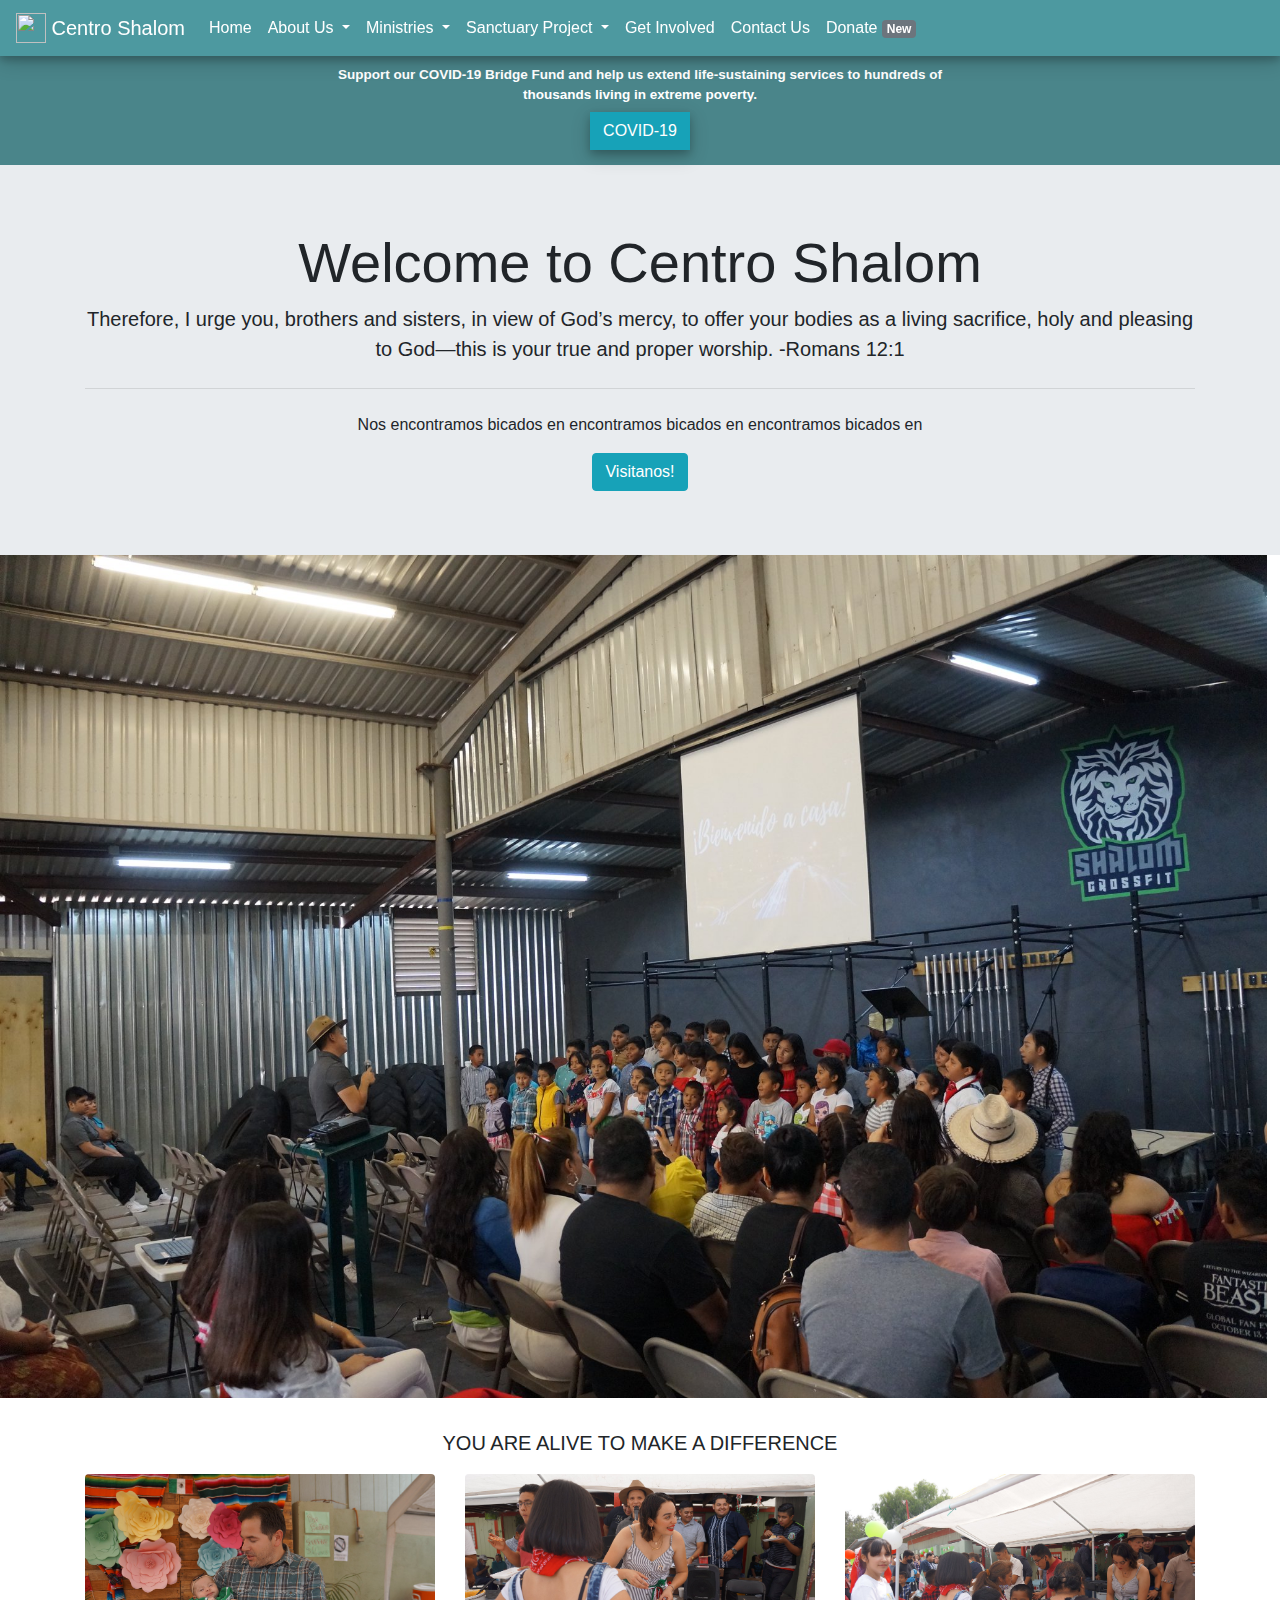
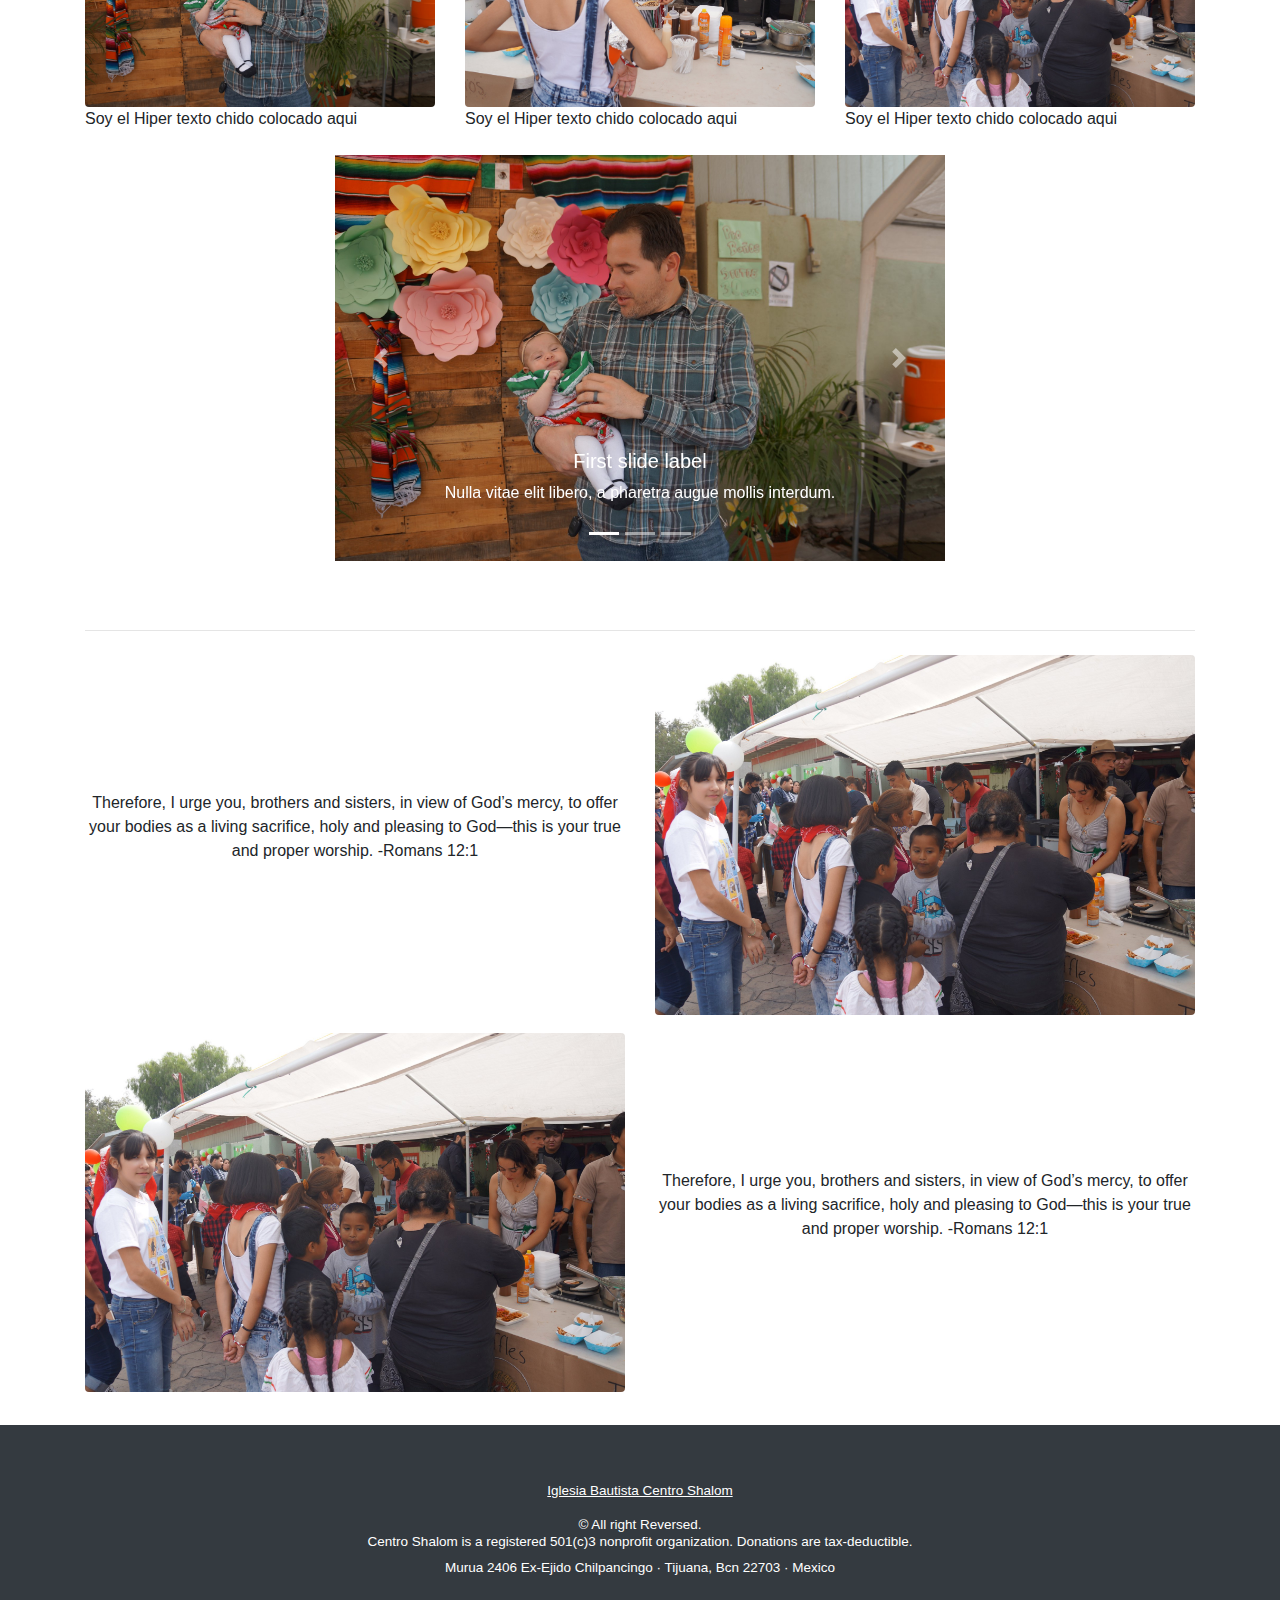
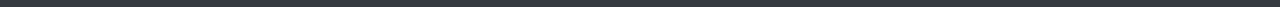
==== public/index.html @ cc8c8df1 "brrr" ====
<html>

<head>
  <title> Shalom </title>
  <link rel="stylesheet" href="../boostrap/css/bootstrap.css">
  <link rel="stylesheet" href="../boostrap/css/bootstrap.min.css">
  <link rel="stylesheet" href="../boostrap/css/index.css">
  <script src="../boostrap/js/jquery-3.3.1.slim.min.js"></script>
  <script src="../boostrap/js/popper.min.js"></script>
  <script src="../boostrap/js/bootstrap.min.js"></script>
  <script src="../boostrap/js/kiticons.js"></script>

  <meta name="viewport" content="initial-scale=1">

</head>

<body>
  <nav class="navbar sticky-top navbar-expand-lg navbar-dark"
    style="background-color:#4D99A0; box-shadow: 0 4px 8px 0 rgba(0, 0, 0, 0.2), 0 6px 20px 0 rgba(0, 0, 0, 0.19);">

    <a class="navbar-brand" href="#" style="color: #FFFFFF">
      <img src="../src/images/logoshalom.png" width="30" height="30" class="d-inline-block align-top" alt=""
        loading="lazy" />
      Centro Shalom
    </a>
    <button class="navbar-toggler" type="button" data-toggle="collapse" data-target="#navbarSupportedContent"
      aria-controls="navbarSupportedContent" aria-expanded="false" aria-label="Toggle navigation">
      <span class="navbar-toggler-icon"></span>
    </button>

    <div class="collapse navbar-collapse" id="navbarSupportedContent">
      <ul class="navbar-nav mr-auto">
        <li class="nav-item active">
          <a class="nav-link" href="#" style="color: #FFFFFF">Home <span class="sr-only">(current)</span></a>
        </li>

        <li class="nav-item dropdown">
          <a class="nav-link dropdown-toggle" href="#" style="color: #FFFFFF" id="navbarDropdown" role="button"
            data-toggle="dropdown" aria-haspopup="true" aria-expanded="false">
            About Us
          </a>
          <div class="dropdown-menu" aria-labelledby="navbarDropdown">
            <a class="dropdown-item" href="#">Who we are</a>
            <a class="dropdown-item" href="#">Where we are</a>
            <a class="dropdown-item" href="#">Our History</a>
            <a class="dropdown-item" href="#">Staff</a>
            <a class="dropdown-item" href="#">How we are funded</a>
            <a class="dropdown-item" href="#">Board of Directors</a>
        </li>


        <li class="nav-item dropdown">
          <a class="nav-link dropdown-toggle" href="#" style="color: #FFFFFF" id="navbarDropdown" role="button"
            data-toggle="dropdown" aria-haspopup="true" aria-expanded="false">
            Ministries
          </a>
          <div class="dropdown-menu" aria-labelledby="navbarDropdown">
            <a class="dropdown-item" href="#">Shalom Crossfit</a>
            <a class="dropdown-item" href="#">Ministry of Manna</a>
            <a class="dropdown-item" href="#">Sponsor a child</a>
            <a class="dropdown-item" href="#">Ministry of vines</a>
            <a class="dropdown-item" href="#">Church in the neighborhood</a>
            <a class="dropdown-item" href="#">Community outreach</a>
        </li>


        <li class="nav-item dropdown">
          <a class="nav-link dropdown-toggle" href="#" style="color: #FFFFFF" id="navbarDropdown" role="button"
            data-toggle="dropdown" aria-haspopup="true" aria-expanded="false">
            Sanctuary Project
          </a>
          <div class="dropdown-menu" aria-labelledby="navbarDropdown">
            <a class="dropdown-item" href="#">Project history and progress</a>
            <a class="dropdown-item" href="#">Funding status</a>
            <a class="dropdown-item" href="#">Contribute to the project</a>
        </li>


        <li class="nav-item">
          <a class="nav-link" href="#" style="color: #FFFFFF">
            Get Involved
          </a>
        </li>

        <li class="nav-item">
          <a class="nav-link" href="#" style="color: #FFFFFF">
            Contact Us
          </a>
        </li>

        <li class="nav-item">
          <a class="nav-link" href="#" style="color: #FFFFFF">
            Donate <span class="badge badge-secondary">New</span>
          </a>
        </li>


      </ul>
    </div>
  </nav>

  <div class="container-fluid" style="background: #4A858A; padding-top: 1vh; padding-bottom: 1vh;">
    <div class="row justify-content-center align-items-center">
      <div class="col-1">
        <i class="fas fa-hand-holding-heart" style="font-size: 5vmin;"></i>
      </div>
      <div class="col-6 d-flex justify-content-center text-center" style="color: #FFFFFF; font-size: 1.5vh";>
        <text><b>Support our COVID-19 Bridge Fund and help us extend life-sustaining
            services to hundreds of thousands living in extreme poverty.</b> <br>
          <a href="#" class="btn btn-info"
            style="border-radius: 0%; box-shadow: 0 4px 8px 0 rgba(0, 0, 0, 0.2), 0 6px 20px 0 rgba(0, 0, 0, 0.19); margin: 1%;">COVID-19</a>
        </text>
      </div>
      <div class="col-1">
        <i class="fas fa-hand-holding-heart" style="font-size: 5vmin;"></i>
      </div>
    </div>
  </div>

  <div class="jumbotron jumbotron-fluid" style="text-align: center; margin-bottom: 0%;">
    <div class="container pb-0">
      <h1 class="display-4">Welcome to Centro Shalom</h1>
      <p class="lead">Therefore, I urge you, brothers and sisters, in view of God’s mercy, to offer your bodies as a
        living sacrifice,
        holy and pleasing to God—this is your true and proper worship. -Romans 12:1</p>
      <hr class="my-4">
      <p>Nos encontramos bicados en encontramos bicados en encontramos bicados en </p>
      <a href="#" class="btn btn-info">Visitanos!</a>
    </div>
  </div>

  <div class="container-fluid" style="padding-left: 0; padding-right: 1%;">
    <div class='row'>
      <div class='col-md-12'>
        <img src='../src/images/main/1.jpg' class='img-fluid w-100'>
        <div class="overlay">
          <div class="textaboveimg" style="color: white;">Un texto que va encima de una buena imagen</div>
        </div>
      </div>
    </div>
  </div>



  <blockquote class="blockquote text-center"><br>
    <p class="mb-0">YOU ARE ALIVE TO MAKE A DIFFERENCE</p>
  </blockquote>

  <div class="container">
    <div class="row">
      <div class="col-md">
        <div class='wrapcontainer'>
          <img src="../src/images/main/2.jpg" alt="..." class="rounded mx-auto d-block" width="100%">
          <div class="overlaymini">
            <div class="textmini"> Soy el Hiper texto chido colocado aqui</div>
          </div>
        </div>
      </div>
      <div class="col-md">
        <div class='wrapcontainer'>
          <img src="../src/images/main/3.jpg" alt="..." class="rounded mx-auto d-block" width="100%">
          <div class="overlaymini">
            <div class="textmini"> Soy el Hiper texto chido colocado aqui</div>
          </div>
        </div>
      </div>
      <div class="col-md">
        <div class='wrapcontainer'>
          <img src="../src/images/main/4.jpg" alt="..." class="rounded mx-auto d-block" width="100%">
          <div class="overlaymini">
            <div class="textmini"> Soy el Hiper texto chido colocado aqui</div>
          </div>
        </div>
      </div>
    </div>
  </div>

  <br>
  <div class="container-fluid">
    <div class="row">
      <div class="col">
      </div>
      <div class="col-md-6">
        <div id="carouselExampleCaptions" class="carousel slide" data-ride="carousel">
          <ol class="carousel-indicators">
            <li data-target="#carouselExampleCaptions" data-slide-to="0" class="active"></li>
            <li data-target="#carouselExampleCaptions" data-slide-to="1"></li>
            <li data-target="#carouselExampleCaptions" data-slide-to="2"></li>
          </ol>
          <div class="carousel-inner">
            <div class="carousel-item active">
              <img src="../src/images/main/2.jpg" class="d-block w-100" alt="...">
              <div class="carousel-caption d-none d-md-block">
                <h5>First slide label</h5>
                <p>Nulla vitae elit libero, a pharetra augue mollis interdum.</p>
              </div>
            </div>
            <div class="carousel-item">
              <img src="../src/images/main/3.jpg" class="d-block w-100" alt="...">
              <div class="carousel-caption d-none d-md-block">
                <h5>Second slide label</h5>
                <p>Lorem ipsum dolor sit amet, consectetur adipiscing elit.</p>
              </div>
            </div>
            <div class="carousel-item">
              <img src="../src/images/main/4.jpg" class="d-block w-100" alt="...">
              <div class="carousel-caption d-none d-md-block">
                <h5>Third slide label</h5>
                <p>Praesent commodo cursus magna, vel scelerisque nisl consectetur.</p>
              </div>
            </div>
          </div>
          <a class="carousel-control-prev" href="#carouselExampleCaptions" role="button" data-slide="prev">
            <span class="carousel-control-prev-icon" aria-hidden="true"></span>
            <span class="sr-only">Previous</span>
          </a>
          <a class="carousel-control-next" href="#carouselExampleCaptions" role="button" data-slide="next">
            <span class="carousel-control-next-icon" aria-hidden="true"></span>
            <span class="sr-only">Next</span>
          </a>
        </div>
      </div>
      <div class="col">
      </div>
    </div>
  </div>



  <div class="container" style="padding-top: 5vh; padding-bottom: 1vh; text-align: center">
    <hr class="my-4">
    <div class="row align-items-center">
      <div class="col-sm">
        <p>Therefore, I urge you, brothers and sisters, in view of God’s mercy, to offer your bodies as a living
          sacrifice, holy and pleasing to God—this is your true and proper worship. -Romans 12:1</p>
      </div>
      <div class="col-sm">
        <img src="../src/images/main/4.jpg" alt="..." class="rounded mx-auto d-block" width="100%">
      </div>
    </div>
  </div>

  <div class="container" style="padding-top: 1vh; padding-bottom: 1vh; text-align: center">
    <div class="row align-items-center">

      <div class="col-sm-6">
        <img src="../src/images/main/4.jpg" alt="..." class="rounded mx-auto d-block" width="100%">
      </div>
      <div class="col-sm-6">
        <p>Therefore, I urge you, brothers and sisters, in view of God’s mercy, to offer your bodies as a living
          sacrifice, holy and pleasing to God—this is your true and proper worship. -Romans 12:1</p>
      </div>
    </div>
  </div>

  <br>

  <section id="footer" style="padding-top: 0; padding-bottom: 1%;">
    <div class="container">
      <div class="row">
        <div class="col-xs-12 col-sm-12 col-md-12">
          <ul class="list-unstyled list-inline social text-center">
            <li class="list-inline-item"><a href="https://www.facebook.com/IglesiaCentroShalom/"><i
                  class="fa fa-facebook"  style="font-size: 2.5vh"></i></a></li>
            <li class="list-inline-item"><a href="https://instagram.com/centroshalomchurch?igshid=1qlilyjkyxwtf"><i
                  class="fa fa-instagram" style="font-size: 2.5vh"></i></a></li>
            <li class="list-inline-item"><a href="https://www.youtube.com/channel/UClJGOsuT_AHO2xRtcffIMBg"><i
                  class="fab fa-youtube" style="font-size: 2.5vh"></i></a></li>
            <li class="list-inline-item"><a href="https://www.fiverr.com/share/qb8D02" target="_blank"><i
                  class="fa fa-envelope" style="font-size: 2.5vh"></i></a></li>
          </ul>
        </div>
      </div>
      <div class="row">
        <div class="col-xs-12 col-sm-12 col-md-12  text-center text-white" >
          <p style="font-size: 1.5vh;"><u><a href="https://www.nationaltransaction.com/">Iglesia Bautista Centro Shalom</a></u></p>
          <p class="h6" style="font-size: 1.5vh;">© All right Reversed. <br>
            Centro Shalom is a registered 501(c)3 nonprofit organization. Donations are tax-deductible.
          </p>
          <p style="font-size: 1.5vh;">Murua 2406 Ex-Ejido Chilpancingo · Tijuana, Bcn 22703 · Mexico</p>
        </div>
      </div>
    </div>
  </section>




</body>

</html>
---- boostrap/css/index.css ----
/* Footer */
@import url('./font-awesome.min.css');
section {
    padding: 60px 0;
}

section .section-title {
    text-align: center;
    color: #343a40;
    margin-bottom: 50px;
    text-transform: uppercase;
}
#footer {
    background: #343a40 !important;
}
#footer h5{
	padding-left: 10px;
    border-left: 3px solid #eeeeee;
    padding-bottom: 6px;
    margin-bottom: 20px;
    color:#ffffff;
}
#footer a {
    color: #ffffff;
    text-decoration: none !important;
    background-color: transparent;
    -webkit-text-decoration-skip: objects;
}
#footer ul.social li{
	padding: 3px 0;
}
#footer ul.social li a i {
    margin-right: 5px;
	font-size:25px;
	-webkit-transition: .5s all ease;
	-moz-transition: .5s all ease;
	transition: .5s all ease;
}
#footer ul.social li:hover a i {
	font-size:30px;
	margin-top:-10px;
}
#footer ul.social li a,
#footer ul.quick-links li a{
	color:#ffffff;
}
#footer ul.social li a:hover{
	color:#eeeeee;
}
#footer ul.quick-links li{
	padding: 3px 0;
	-webkit-transition: .5s all ease;
	-moz-transition: .5s all ease;
	transition: .5s all ease;
}
#footer ul.quick-links li:hover{
	padding: 3px 0;
	margin-left:5px;
	font-weight:700;
}
#footer ul.quick-links li a i{
	margin-right: 5px;
}
#footer ul.quick-links li:hover a i {
    font-weight: 700;
}

@media (max-width:767px){
	#footer h5 {
    padding-left: 0;
    border-left: transparent;
    padding-bottom: 0px;
    margin-bottom: 10px;
}
}

.overlay {
    position: absolute;
    top: 0;
    bottom: 0;
    left: 0;
    right: 0;
    height: 100%;
    width: 100%;
    opacity: 0;
    transition: 1s ease;
}

.container-fluid:hover .overlay {
    opacity: 1;
}

.textaboveimg {
    color: black;
    font-size: 50px;
    position: absolute;
    top: 80%;
    left: 70%;
    -webkit-transform: translate(-50%, -50%);
    -ms-transform: translate(-50%, -50%);
    transform: translate(-50%, -50%);
    text-align: center;
}

.img__description {
    position: absolute;
    top: 0;
    bottom: 0;
    left: 0;
    right: 0;
    background: rgba(29, 106, 154, 0.72);
    color: #fff;
    visibility: hidden;
    opacity: 0;
  
    /* transition effect. not necessary */
    transition: opacity .2s, visibility .2s;
  }

  #prueba2:hover .img__description {
    visibility: visible;
    opacity: 1;
  }
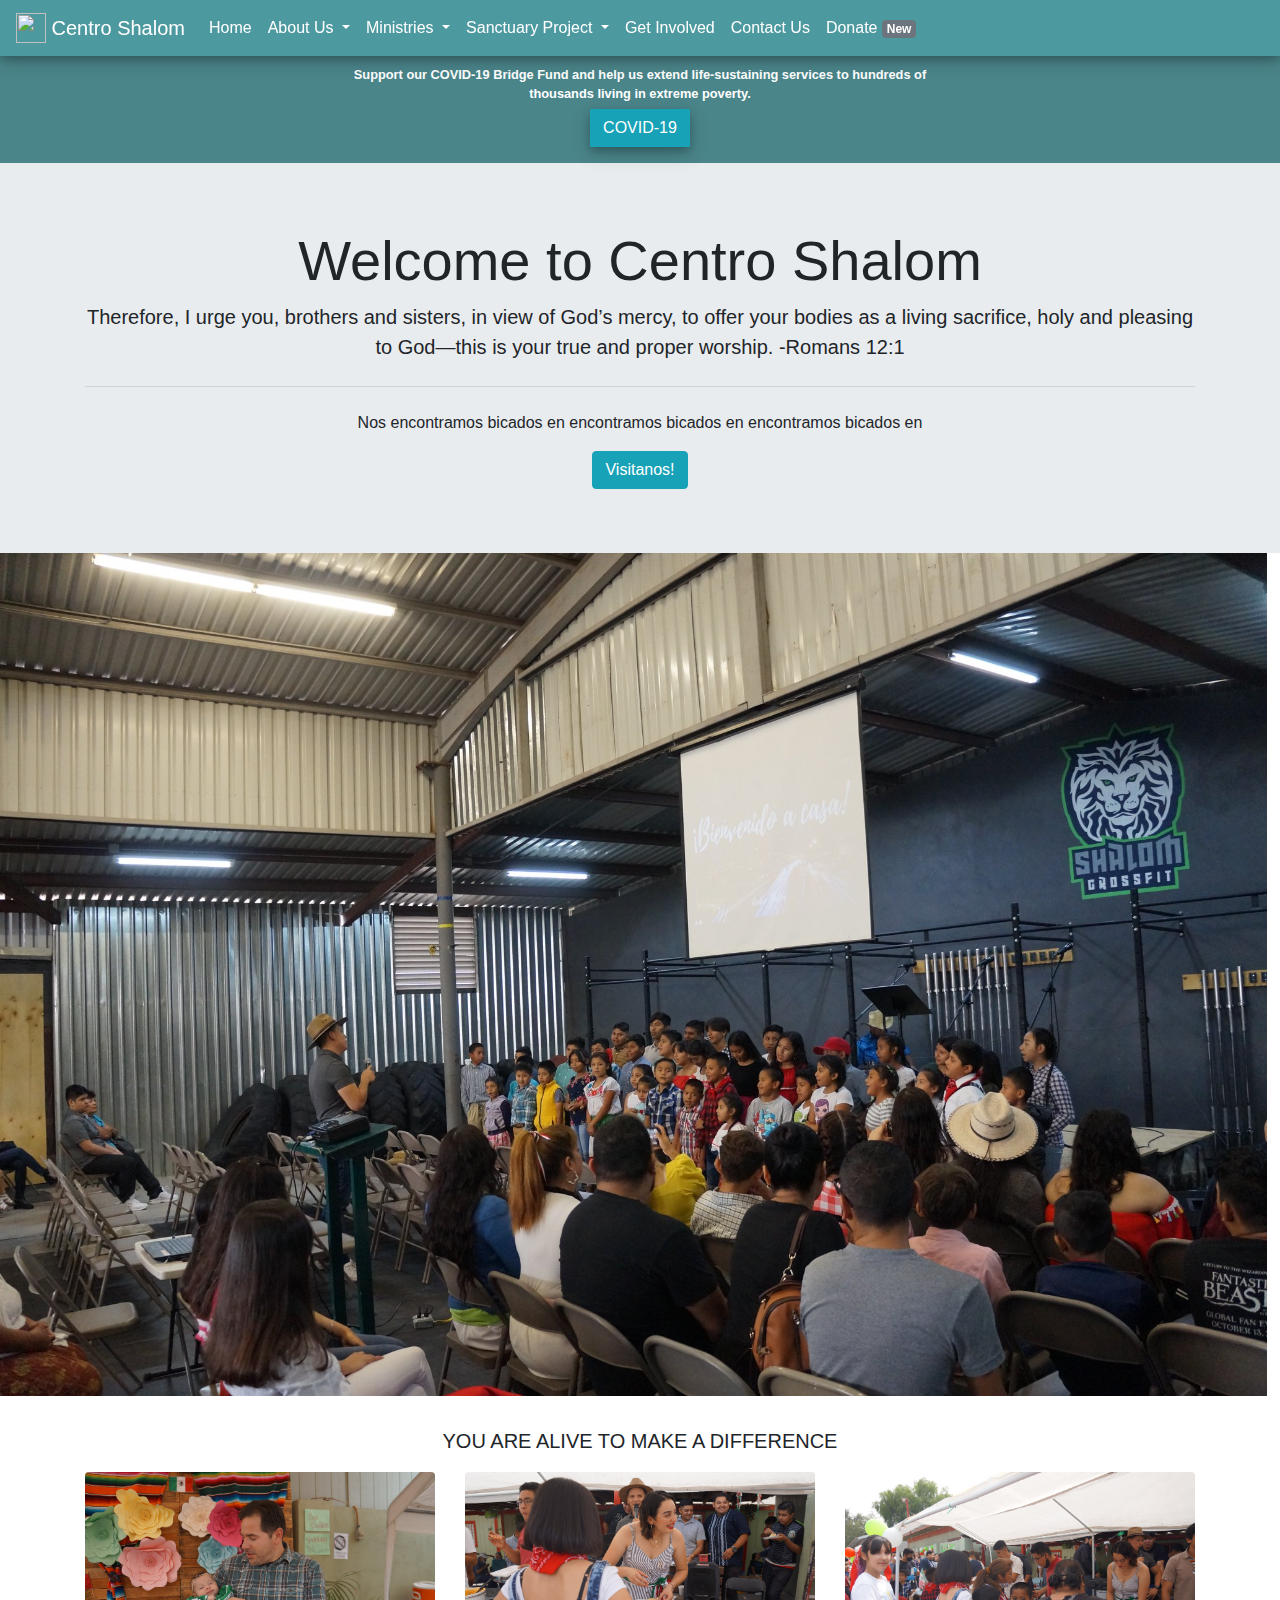
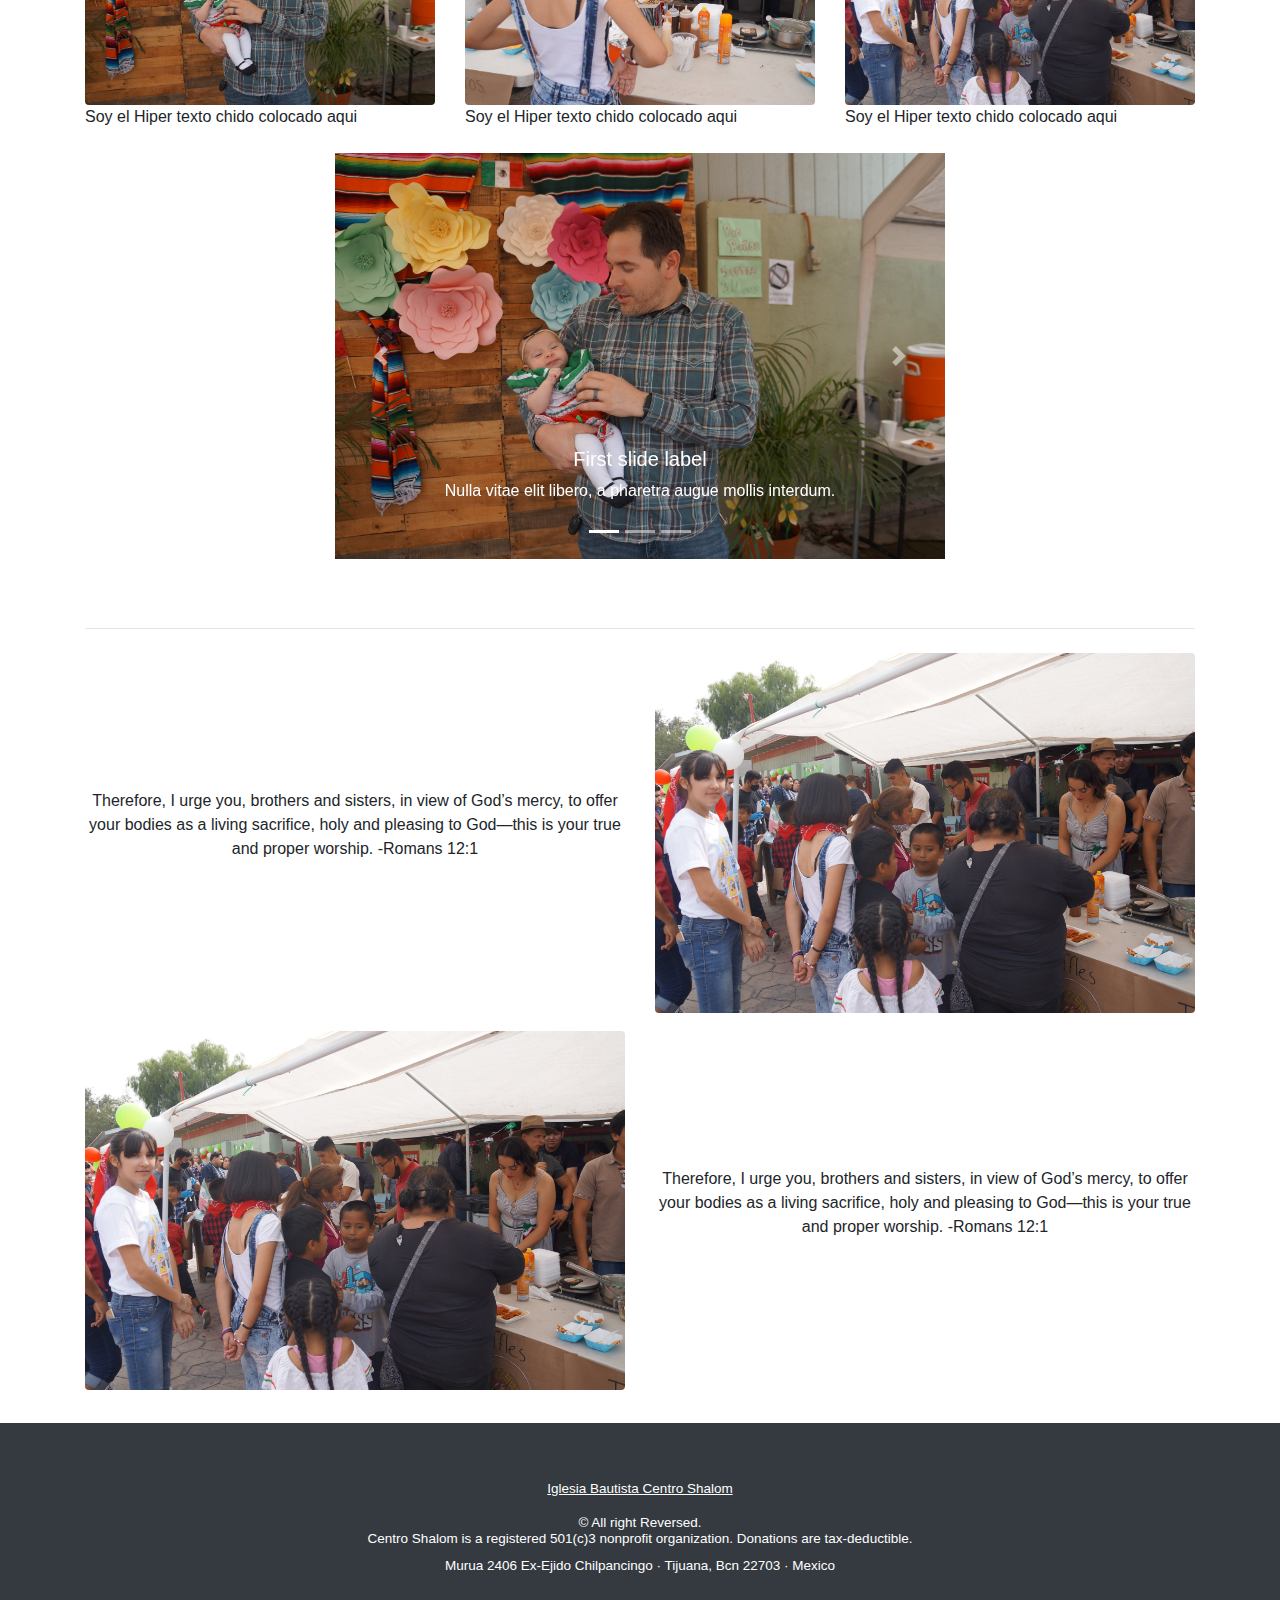
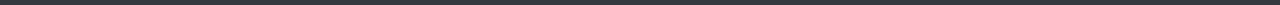
==== commit 8a114725: "Update index.html" ====
--- a/public/index.html
+++ b/public/index.html
@@ -104,7 +104,7 @@
       <div class="col-1">
         <i class="fas fa-hand-holding-heart" style="font-size: 5vmin;"></i>
       </div>
-      <div class="col-6 d-flex justify-content-center text-center" style="color: #FFFFFF; font-size: 1.5vh";>
+      <div class="col-6 d-flex justify-content-center text-center" style="color: #FFFFFF; font-size: 1vmax";>
         <text><b>Support our COVID-19 Bridge Fund and help us extend life-sustaining
             services to hundreds of thousands living in extreme poverty.</b> <br>
           <a href="#" class="btn btn-info"
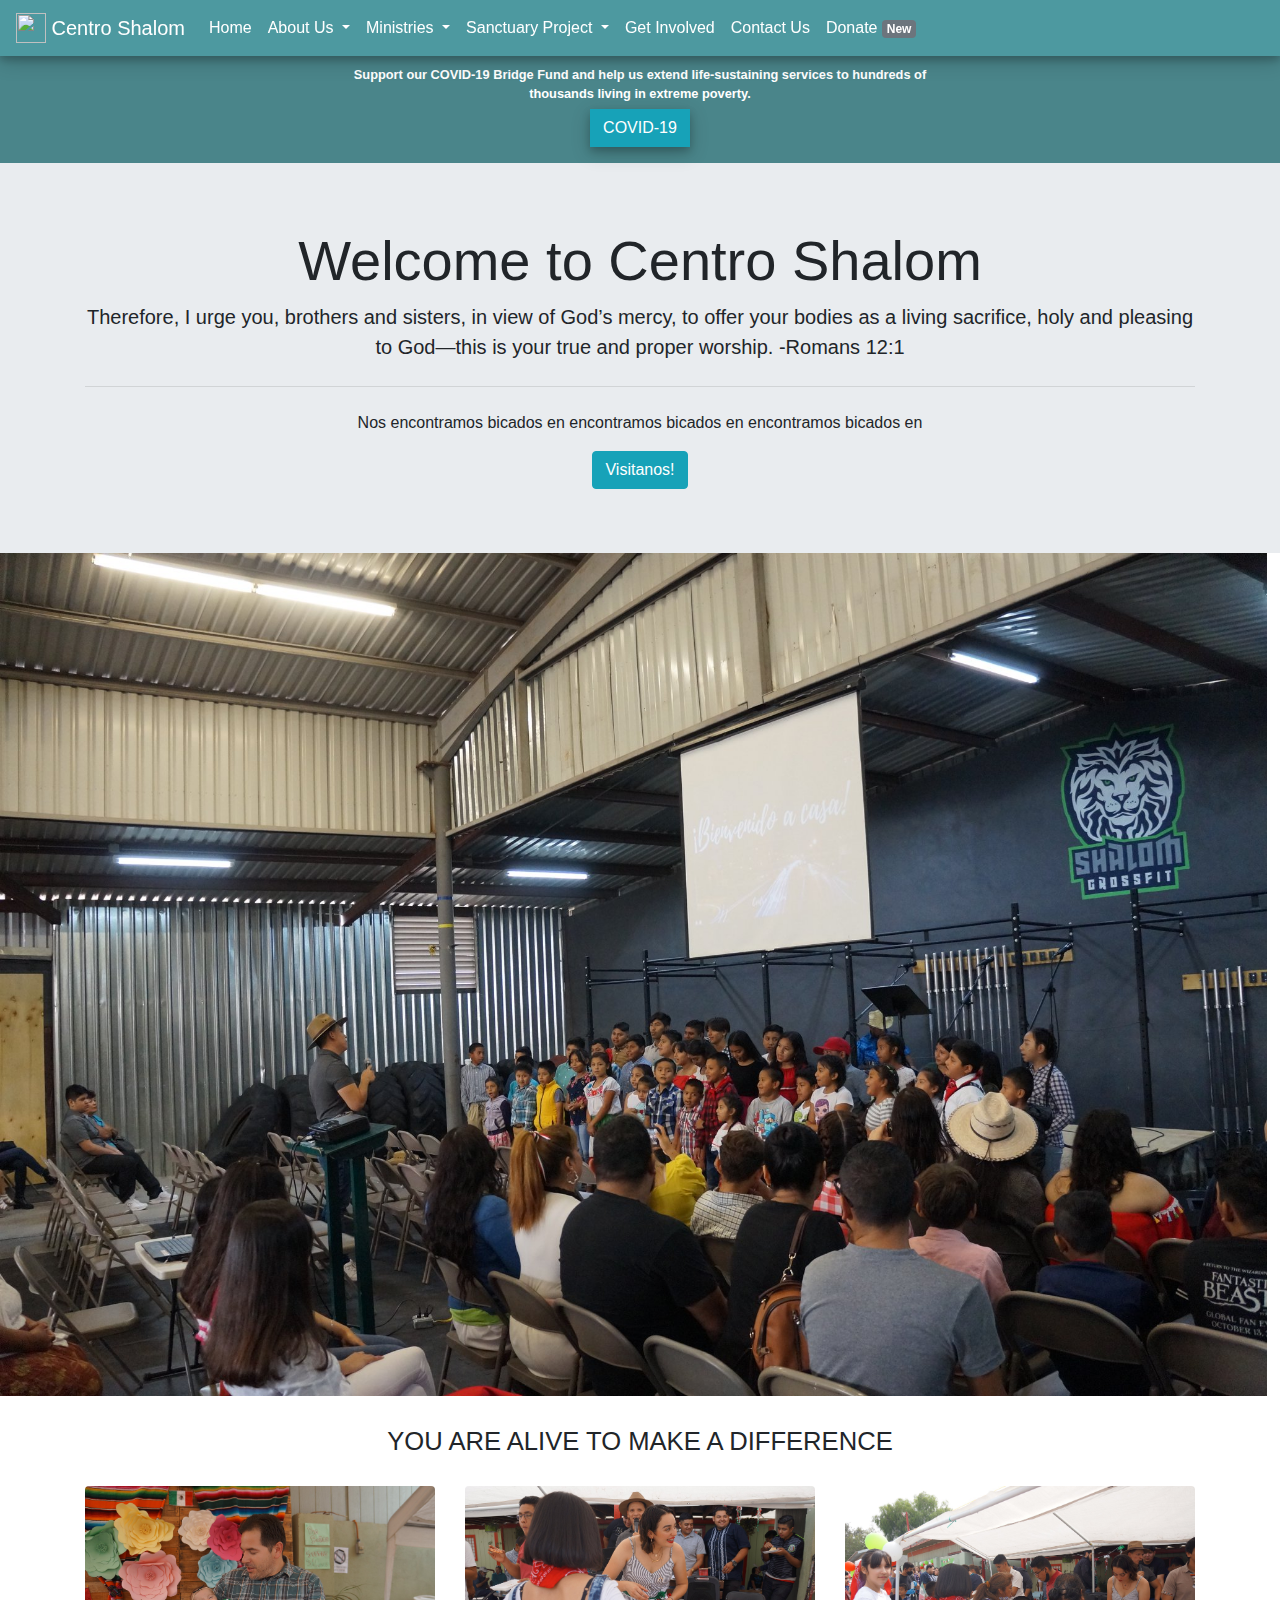
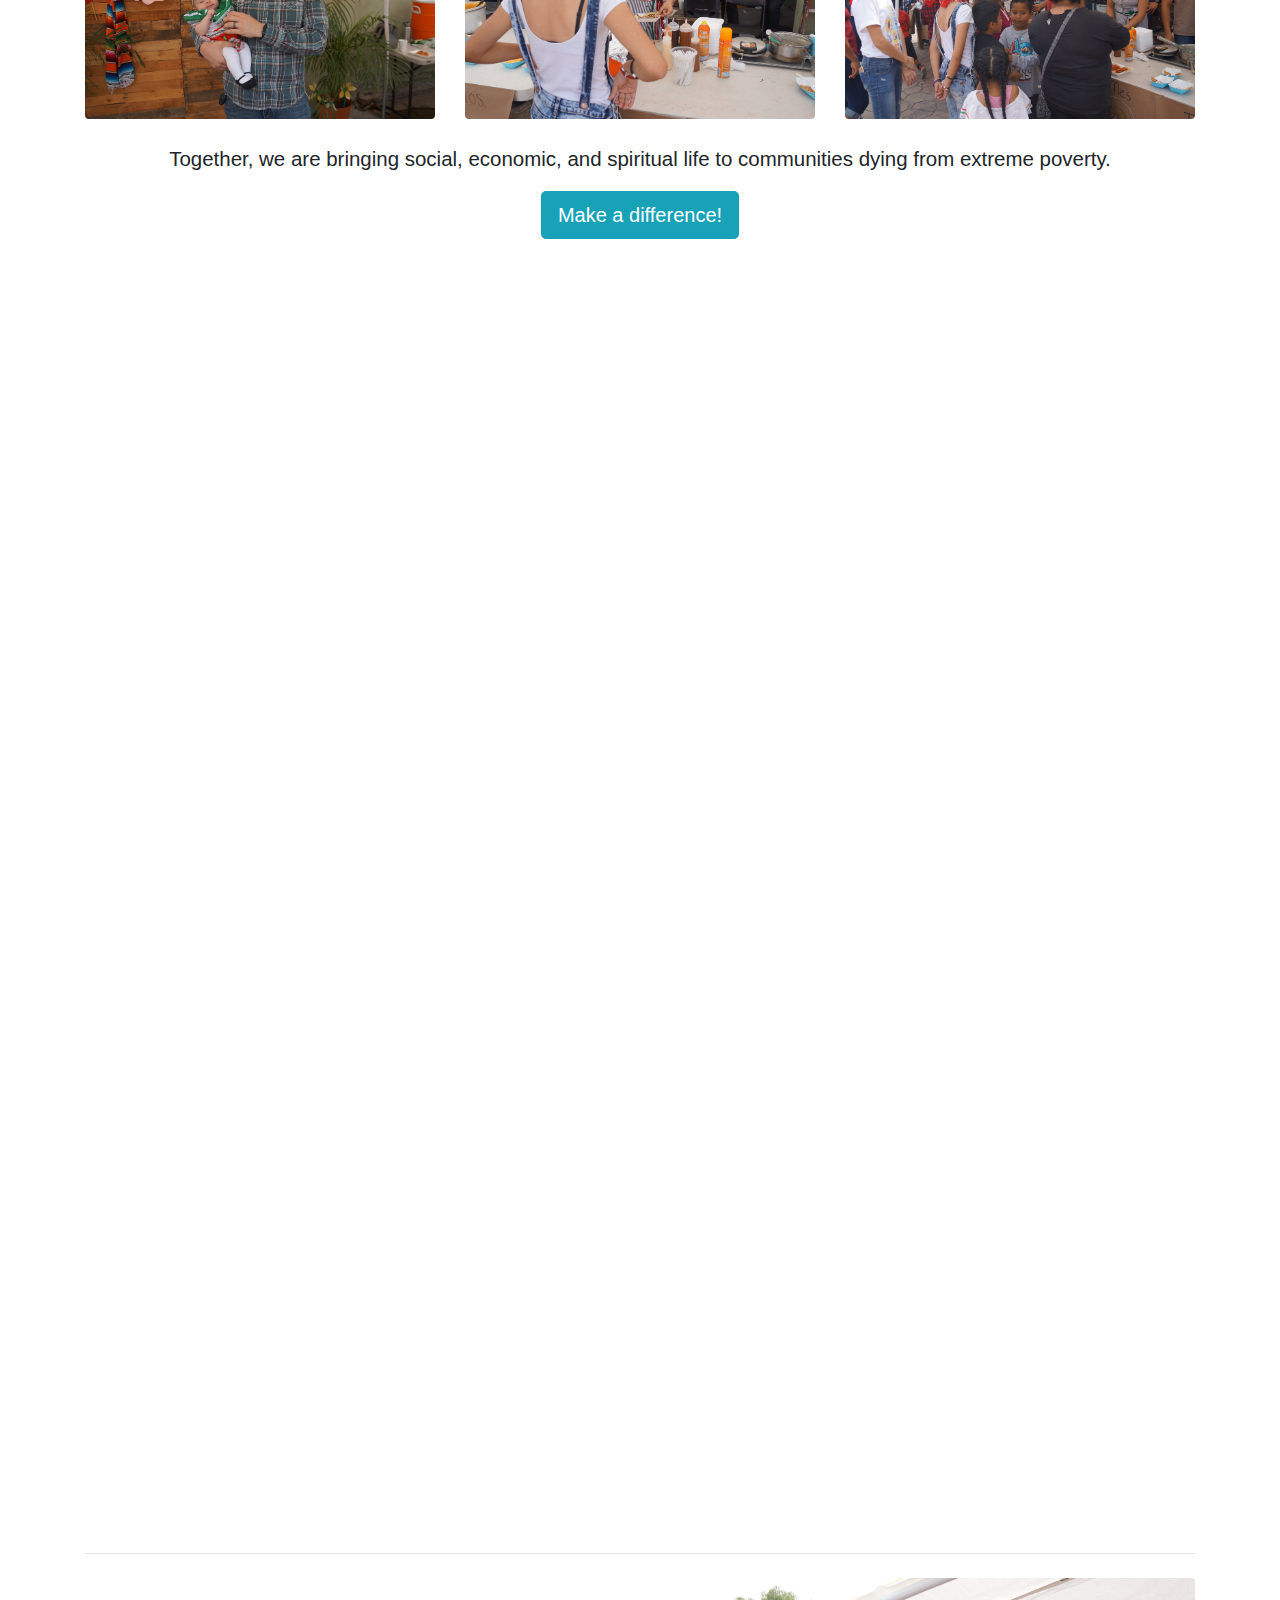
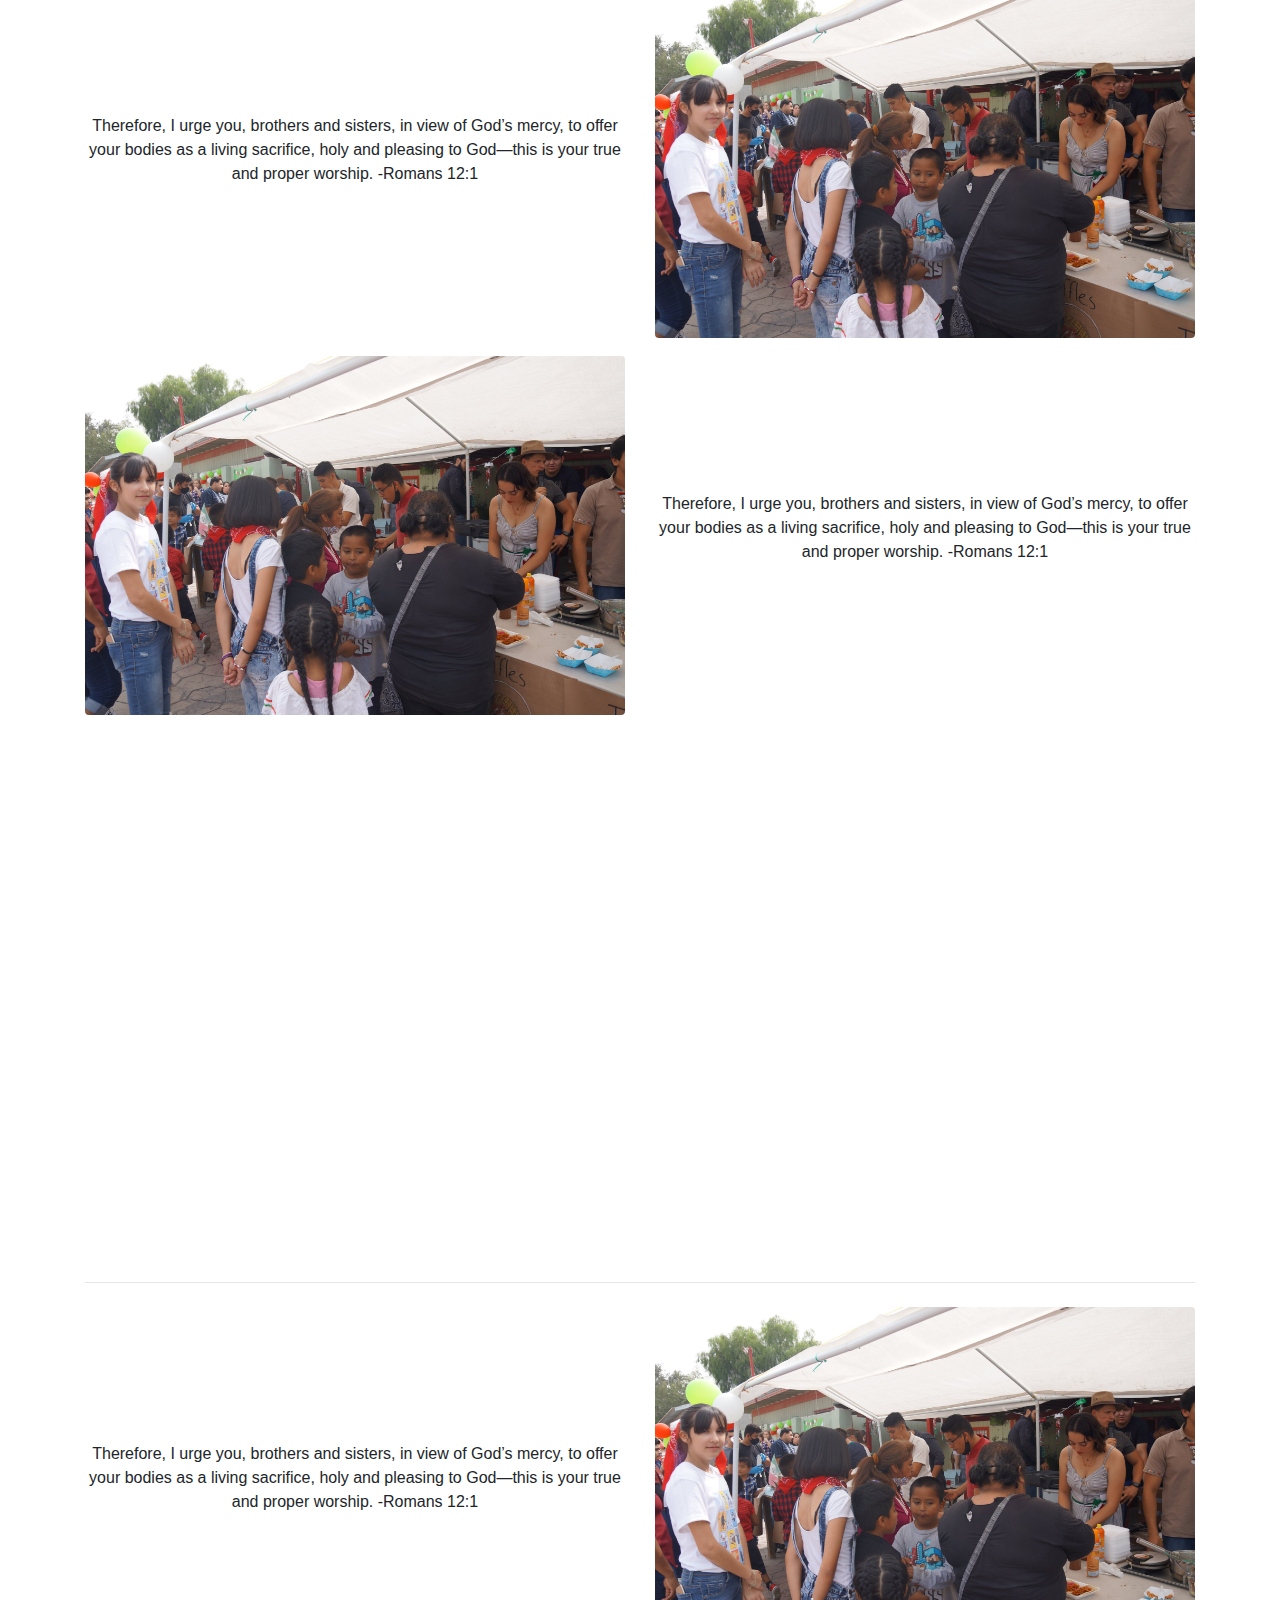
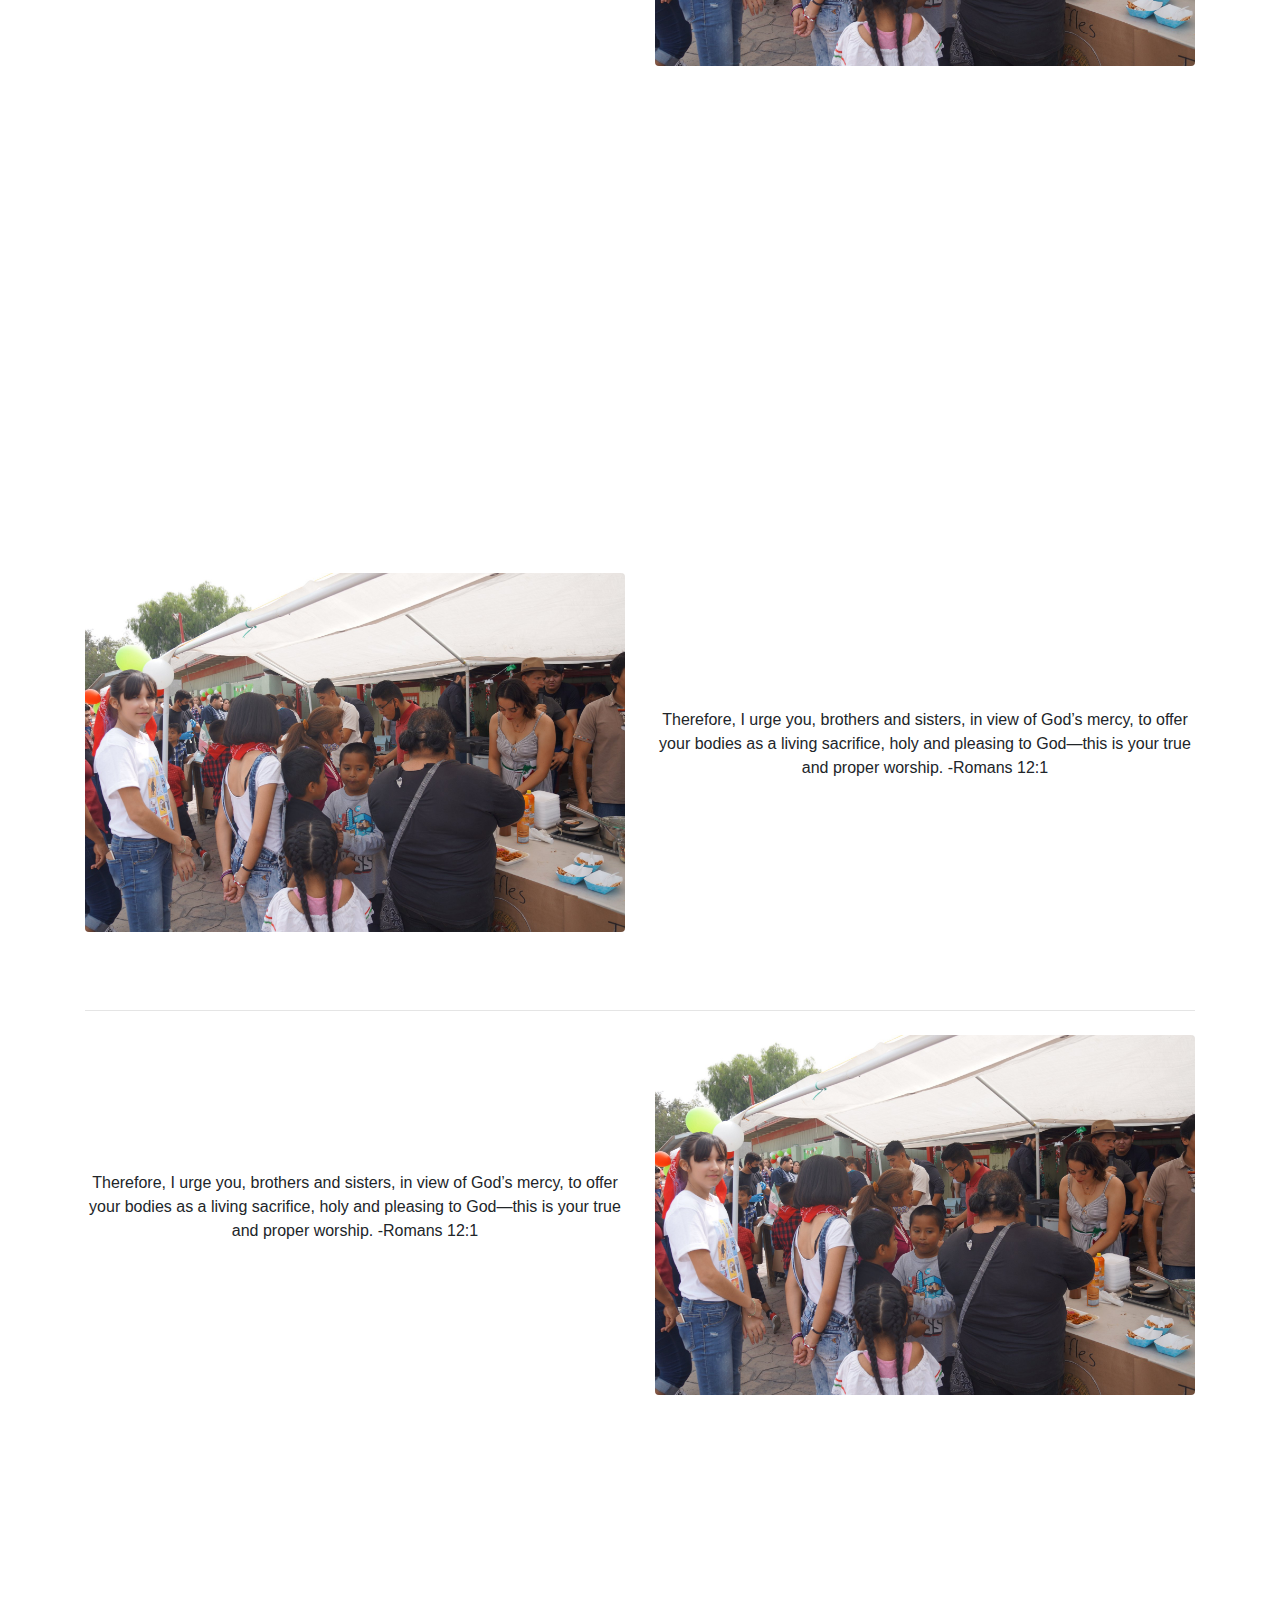
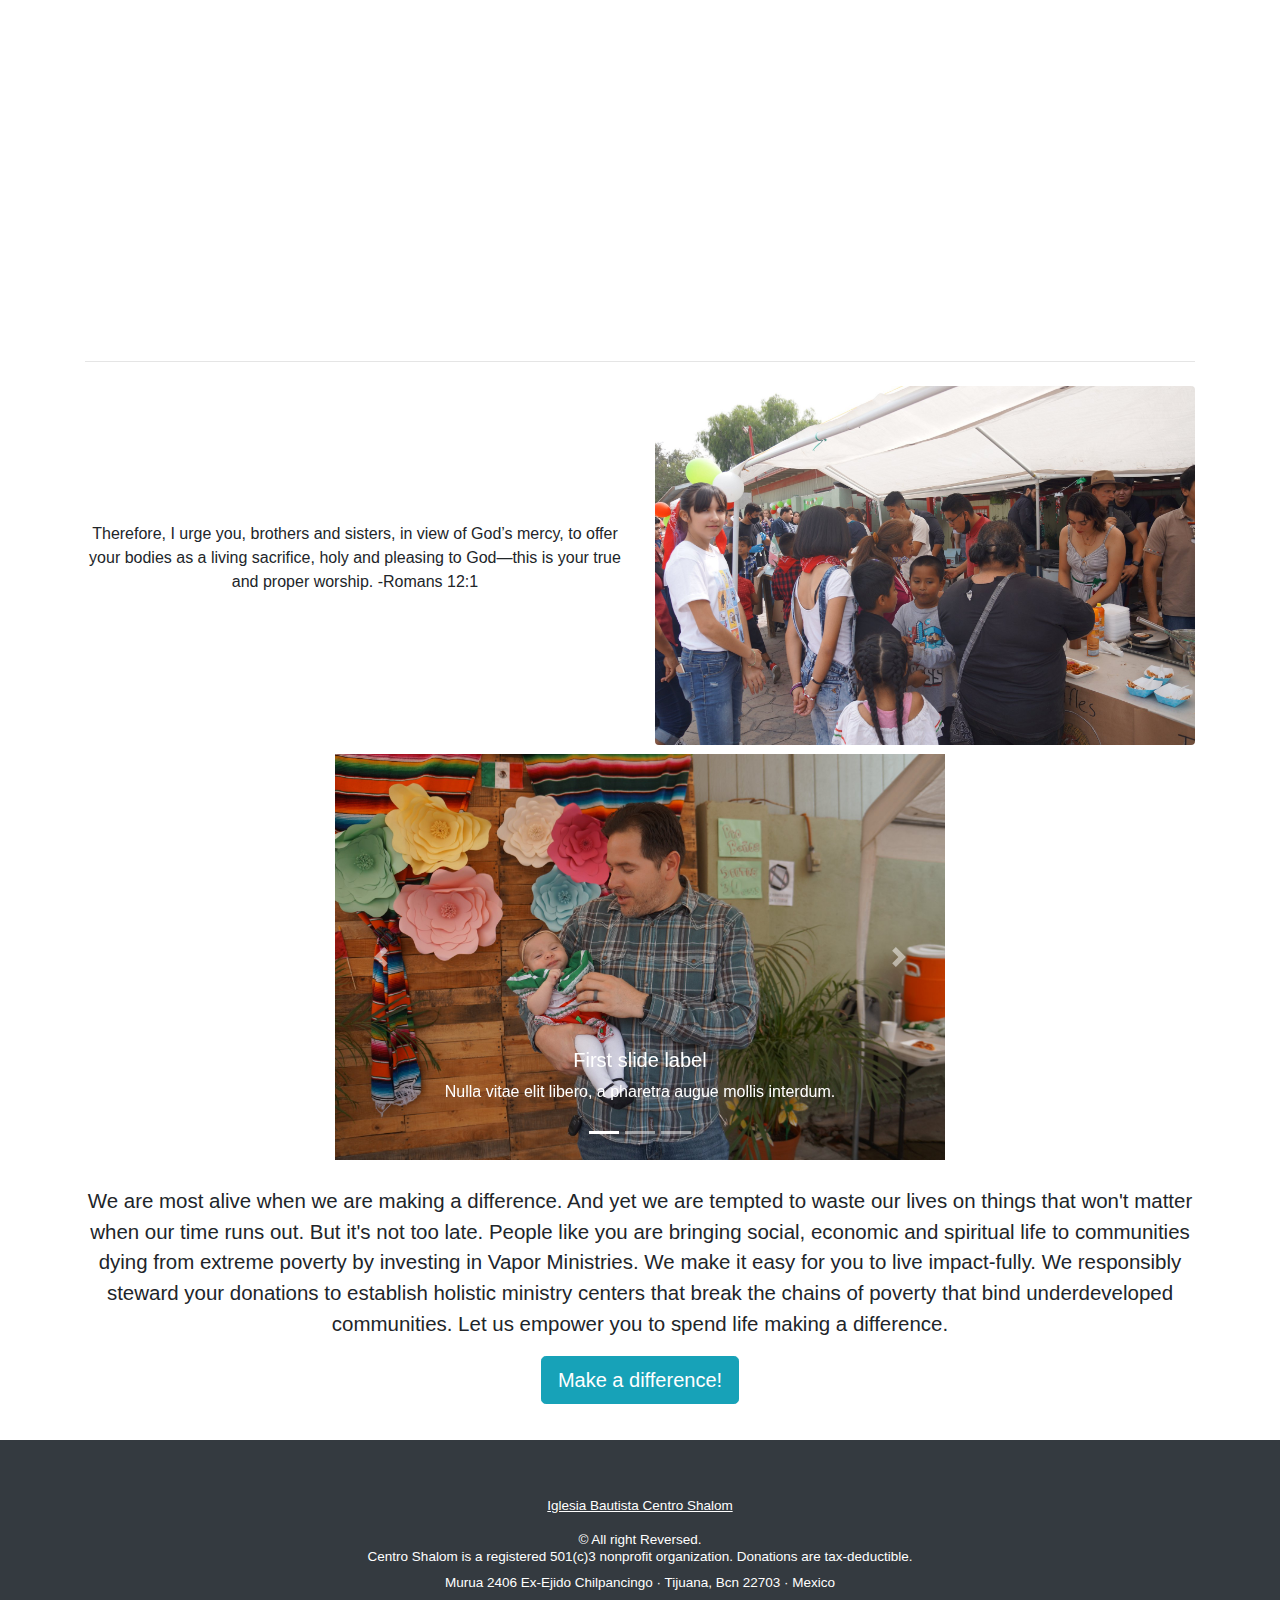
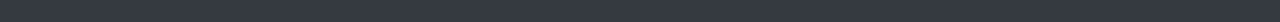
==== commit db22bee2: "Final Main I guess xd" ====
--- a/public/index.html
+++ b/public/index.html
@@ -140,12 +140,12 @@
     </div>
   </div>
 
-
-
-  <blockquote class="blockquote text-center"><br>
-    <p class="mb-0">YOU ARE ALIVE TO MAKE A DIFFERENCE</p>
+  <blockquote class="blockquote text-center"  style="font-size: 2vmax;margin-top: 2%; margin-bottom: 2%">
+    <p style="margin: 1%">YOU ARE ALIVE TO MAKE A DIFFERENCE</p>
   </blockquote>
 
+
+  <!-- 3 imagenes -->
   <div class="container">
     <div class="row">
       <div class="col-md">
@@ -175,7 +175,129 @@
     </div>
   </div>
 
+  <div class="container" style="margin-top: 2%; margin-bottom: 1%">
+    <div class="row">
+      <div class="col" style="font-size: 1.6vmax; text-align: center;">
+        <p>Together, we are bringing social, economic, and spiritual life to communities dying from extreme poverty.</p>
+      </div>
+    </div>
+    <div class="row">
+      <div class="col" style="text-align: center;">
+        <a href="#" class="btn btn-info btn-lg">Make a difference!</a>
+      </div>
+    </div>
+  </div>
+
   <br>
+
+  <div class="embed-responsive embed-responsive-16by9">
+    <video autoplay muted loop id="myVideo" style="width: 100%;">
+      <source src="https://storage.googleapis.com/coverr-main/mp4/Mt_Baker.mp4" type="video/mp4" >
+    </video>
+  </div>
+
+
+  <div class="container" id="fixed-bg">
+    <div class="textaboveimgfixed">Ya mero terminamos lesgo</div>
+</div>
+
+
+
+<div class="container" style="padding-top: 5vh; padding-bottom: 1vh; text-align: center">
+  <hr class="my-4">
+  <div class="row align-items-center">
+    <div class="col-sm">
+      <p>Therefore, I urge you, brothers and sisters, in view of God’s mercy, to offer your bodies as a living
+        sacrifice, holy and pleasing to God—this is your true and proper worship. -Romans 12:1</p>
+    </div>
+    <div class="col-sm">
+      <img src="../src/images/main/4.jpg" alt="..." class="rounded mx-auto d-block" width="100%">
+    </div>
+  </div>
+</div>
+
+<div class="container" style="padding-top: 1vh; padding-bottom: 1vh; text-align: center">
+  <div class="row align-items-center">
+
+    <div class="col-sm-6">
+      <img src="../src/images/main/4.jpg" alt="..." class="rounded mx-auto d-block" width="100%">
+    </div>
+    <div class="col-sm-6">
+      <p>Therefore, I urge you, brothers and sisters, in view of God’s mercy, to offer your bodies as a living
+        sacrifice, holy and pleasing to God—this is your true and proper worship. -Romans 12:1</p>
+    </div>
+  </div>
+</div>
+
+
+<div class="container" id="fixed-bg">
+  <div class="textaboveimgfixed">Ya mero terminamos lesgo</div>
+</div>
+
+<div class="container" style="padding-top: 5vh; padding-bottom: 1vh; text-align: center">
+  <hr class="my-4">
+  <div class="row align-items-center">
+    <div class="col-sm">
+      <p>Therefore, I urge you, brothers and sisters, in view of God’s mercy, to offer your bodies as a living
+        sacrifice, holy and pleasing to God—this is your true and proper worship. -Romans 12:1</p>
+    </div>
+    <div class="col-sm">
+      <img src="../src/images/main/4.jpg" alt="..." class="rounded mx-auto d-block" width="100%">
+    </div>
+  </div>
+</div>
+
+<div class="container" id="fixed-bg">
+  <div class="textaboveimgfixed">Ya mero terminamos lesgo</div>
+</div>
+
+
+
+<div class="container" style="padding-top: 1vh; padding-bottom: 1vh; text-align: center">
+  <div class="row align-items-center">
+
+    <div class="col-sm-6">
+      <img src="../src/images/main/4.jpg" alt="..." class="rounded mx-auto d-block" width="100%">
+    </div>
+    <div class="col-sm-6">
+      <p>Therefore, I urge you, brothers and sisters, in view of God’s mercy, to offer your bodies as a living
+        sacrifice, holy and pleasing to God—this is your true and proper worship. -Romans 12:1</p>
+    </div>
+  </div>
+</div>
+
+<div class="container" style="padding-top: 5vh; padding-bottom: 1vh; text-align: center">
+  <hr class="my-4">
+  <div class="row align-items-center">
+    <div class="col-sm">
+      <p>Therefore, I urge you, brothers and sisters, in view of God’s mercy, to offer your bodies as a living
+        sacrifice, holy and pleasing to God—this is your true and proper worship. -Romans 12:1</p>
+    </div>
+    <div class="col-sm">
+      <img src="../src/images/main/4.jpg" alt="..." class="rounded mx-auto d-block" width="100%">
+    </div>
+  </div>
+</div>
+
+
+<div class="container" id="fixed-bg">
+  <div class="textaboveimgfixed">Ya mero terminamos lesgo</div>
+</div>
+
+
+<div class="container" style="padding-top: 5vh; padding-bottom: 1vh; text-align: center">
+  <hr class="my-4">
+  <div class="row align-items-center">
+    <div class="col-sm">
+      <p>Therefore, I urge you, brothers and sisters, in view of God’s mercy, to offer your bodies as a living
+        sacrifice, holy and pleasing to God—this is your true and proper worship. -Romans 12:1</p>
+    </div>
+    <div class="col-sm">
+      <img src="../src/images/main/4.jpg" alt="..." class="rounded mx-auto d-block" width="100%">
+    </div>
+  </div>
+</div>
+
   <div class="container-fluid">
     <div class="row">
       <div class="col">
@@ -226,35 +348,28 @@
   </div>
 
 
-
-  <div class="container" style="padding-top: 5vh; padding-bottom: 1vh; text-align: center">
-    <hr class="my-4">
-    <div class="row align-items-center">
-      <div class="col-sm">
-        <p>Therefore, I urge you, brothers and sisters, in view of God’s mercy, to offer your bodies as a living
-          sacrifice, holy and pleasing to God—this is your true and proper worship. -Romans 12:1</p>
-      </div>
-      <div class="col-sm">
-        <img src="../src/images/main/4.jpg" alt="..." class="rounded mx-auto d-block" width="100%">
-      </div>
-    </div>
-  </div>
-
-  <div class="container" style="padding-top: 1vh; padding-bottom: 1vh; text-align: center">
-    <div class="row align-items-center">
-
-      <div class="col-sm-6">
-        <img src="../src/images/main/4.jpg" alt="..." class="rounded mx-auto d-block" width="100%">
-      </div>
-      <div class="col-sm-6">
-        <p>Therefore, I urge you, brothers and sisters, in view of God’s mercy, to offer your bodies as a living
-          sacrifice, holy and pleasing to God—this is your true and proper worship. -Romans 12:1</p>
-      </div>
-    </div>
-  </div>
+  <div class="container" style="margin-top: 2%; margin-bottom: 1%">
+    <div class="row">
+      <div class="col" style="font-size: 1.6vmax; text-align: center;">
+        <p>We are most alive when we are making a difference. And yet we are tempted to waste our lives on things that won't matter when our time runs out. But it's not too late. 
+          People like you are bringing social, economic and spiritual life to communities dying from extreme 
+          poverty by investing in Vapor Ministries. We make it easy for you to live impact-fully. We responsibly 
+          steward your donations to establish holistic ministry centers that break the chains of poverty that bind underdeveloped communities. 
+          Let us empower you to spend life making a difference.</p>
+      </div>
+    </div>
+    <div class="row">
+      <div class="col" style="text-align: center;">
+        <a href="#" class="btn btn-info btn-lg">Make a difference!</a>
+      </div>
+    </div>
+  </div>
+  
+
+
+
 
   <br>
-
   <section id="footer" style="padding-top: 0; padding-bottom: 1%;">
     <div class="container">
       <div class="row">
--- a/boostrap/css/index.css
+++ b/boostrap/css/index.css
@@ -93,7 +93,6 @@
 
 .textaboveimg {
     color: black;
-    font-size: 50px;
     position: absolute;
     top: 80%;
     left: 70%;
@@ -103,22 +102,64 @@
     text-align: center;
 }
 
-.img__description {
+
+.overlaymini {
     position: absolute;
-    top: 0;
+    top: 6%;
     bottom: 0;
-    left: 0;
+    left: 61%;
     right: 0;
-    background: rgba(29, 106, 154, 0.72);
-    color: #fff;
-    visibility: hidden;
+    height: 94%;
+    width: 35%;
     opacity: 0;
-  
-    /* transition effect. not necessary */
-    transition: opacity .2s, visibility .2s;
+    transition: .5s ease;
+    background-color: #5A462D;
   }
 
-  #prueba2:hover .img__description {
-    visibility: visible;
-    opacity: 1;
-  }+  @media only screen and (max-width: 991px) {
+    .overlaymini {
+        top: 9%;
+        height: 91%;
+        width: 33%;
+    }
+  }
+
+  @media only screen and (max-width: 767px) {
+    .overlaymini {
+        top: 4%;
+        height: 96%;
+        width: 36%;
+    }
+  }
+  
+  .wrapcontainer:hover .overlaymini {
+    opacity: 0.7;
+  }
+  
+  .textmini {
+    color: white;
+    position: absolute;
+    top: 50%;
+    left: 50%;
+    transform: translate(-50%, -50%);
+    -ms-transform: translate(-50%, -50%);
+  }
+
+#fixed-bg {
+    background-image: url("./3.jpg");
+    width: 100%;
+    height: 50%;
+    margin-top: 3%;
+    background-attachment: fixed;
+    background-position: center;
+    background-repeat: no-repeat;
+    background-size: cover;
+  }
+
+.textaboveimgfixed{
+    color: white;
+    width: 100%;
+    top: 50%;
+    position: relative;
+    text-align: center;
+}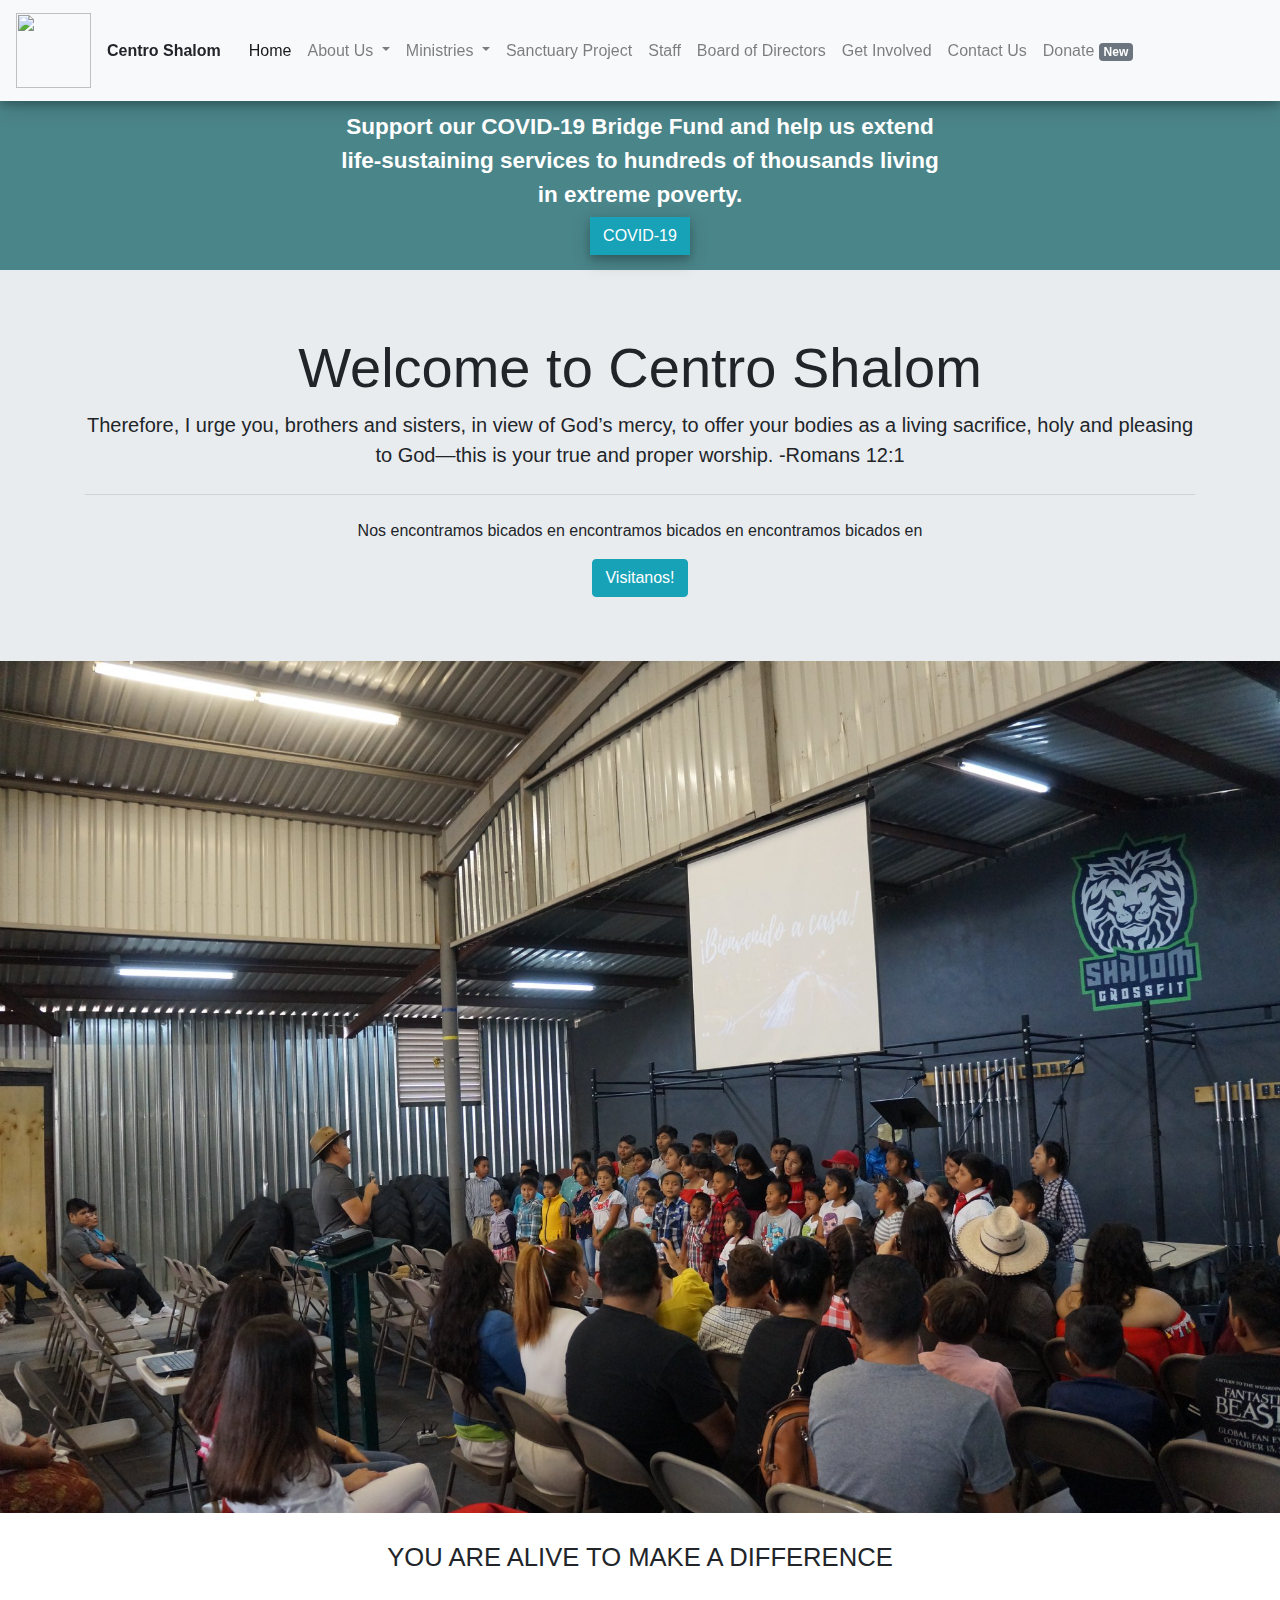
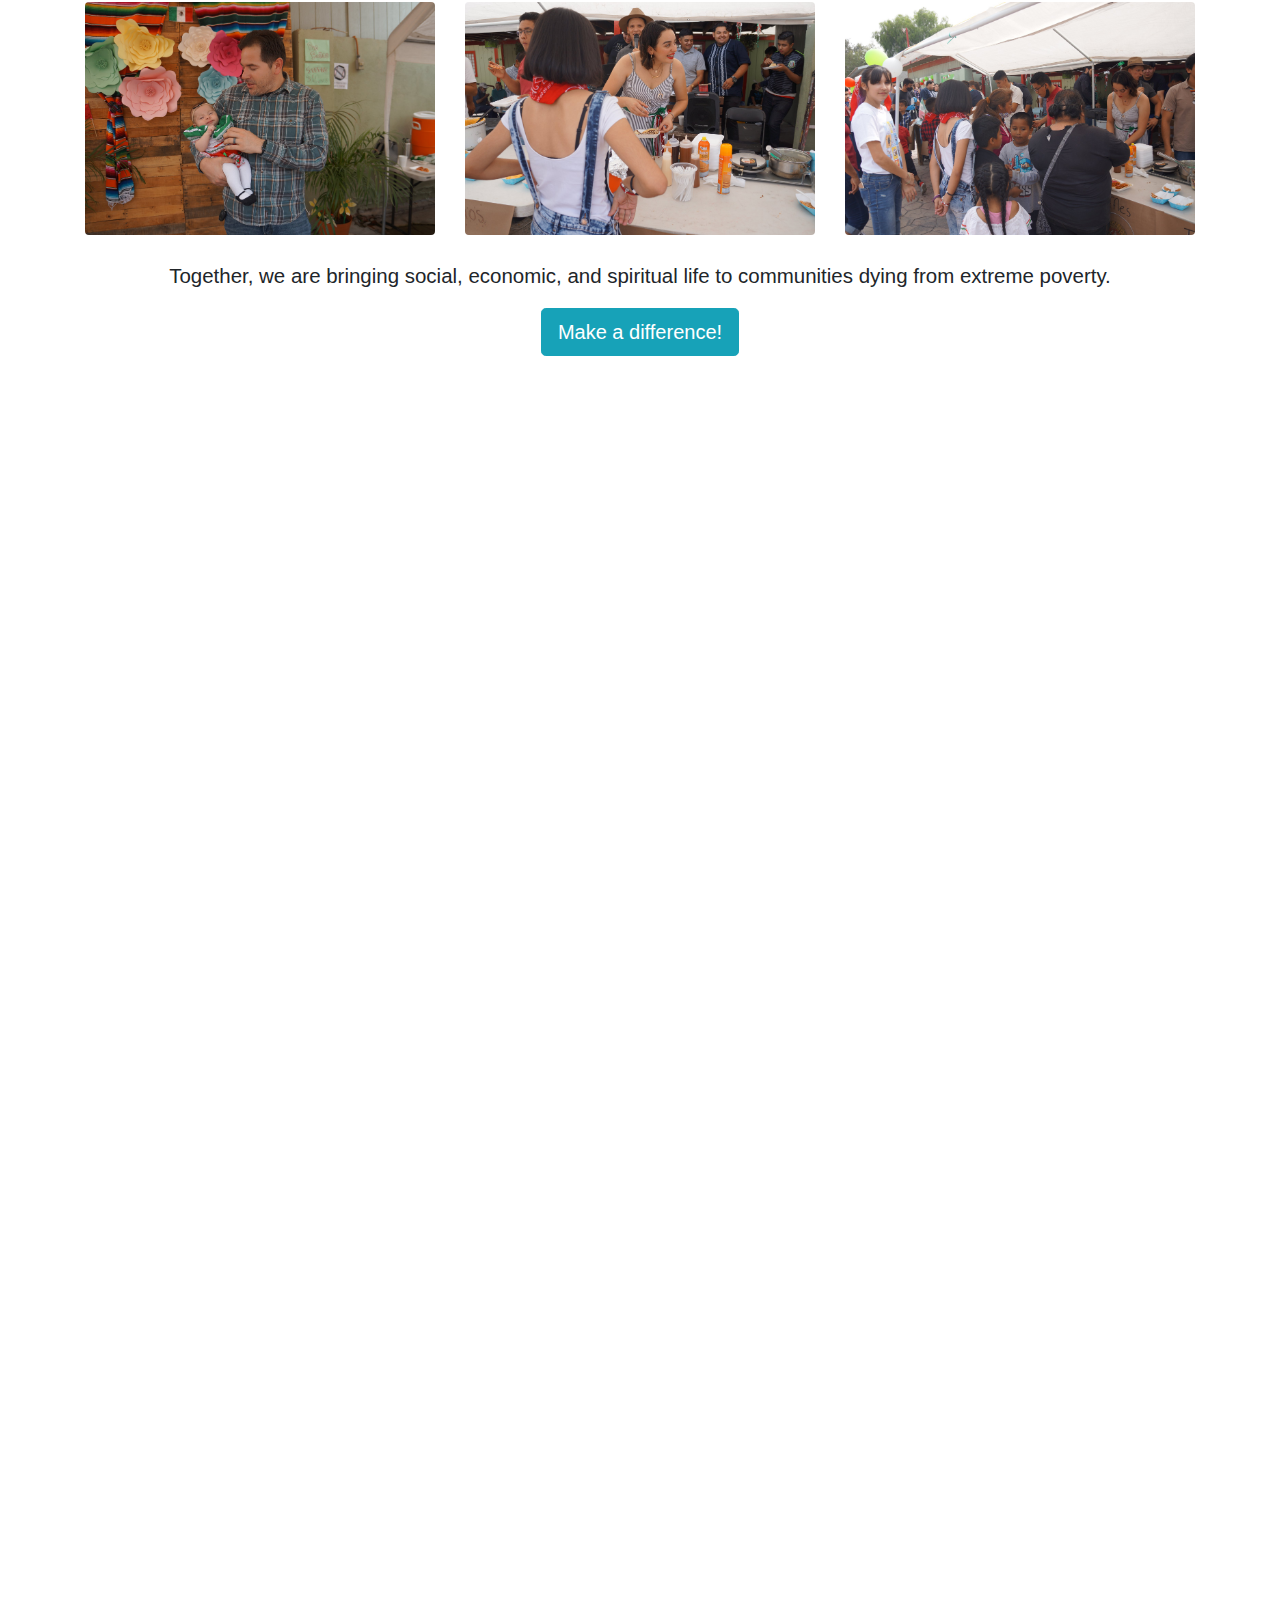
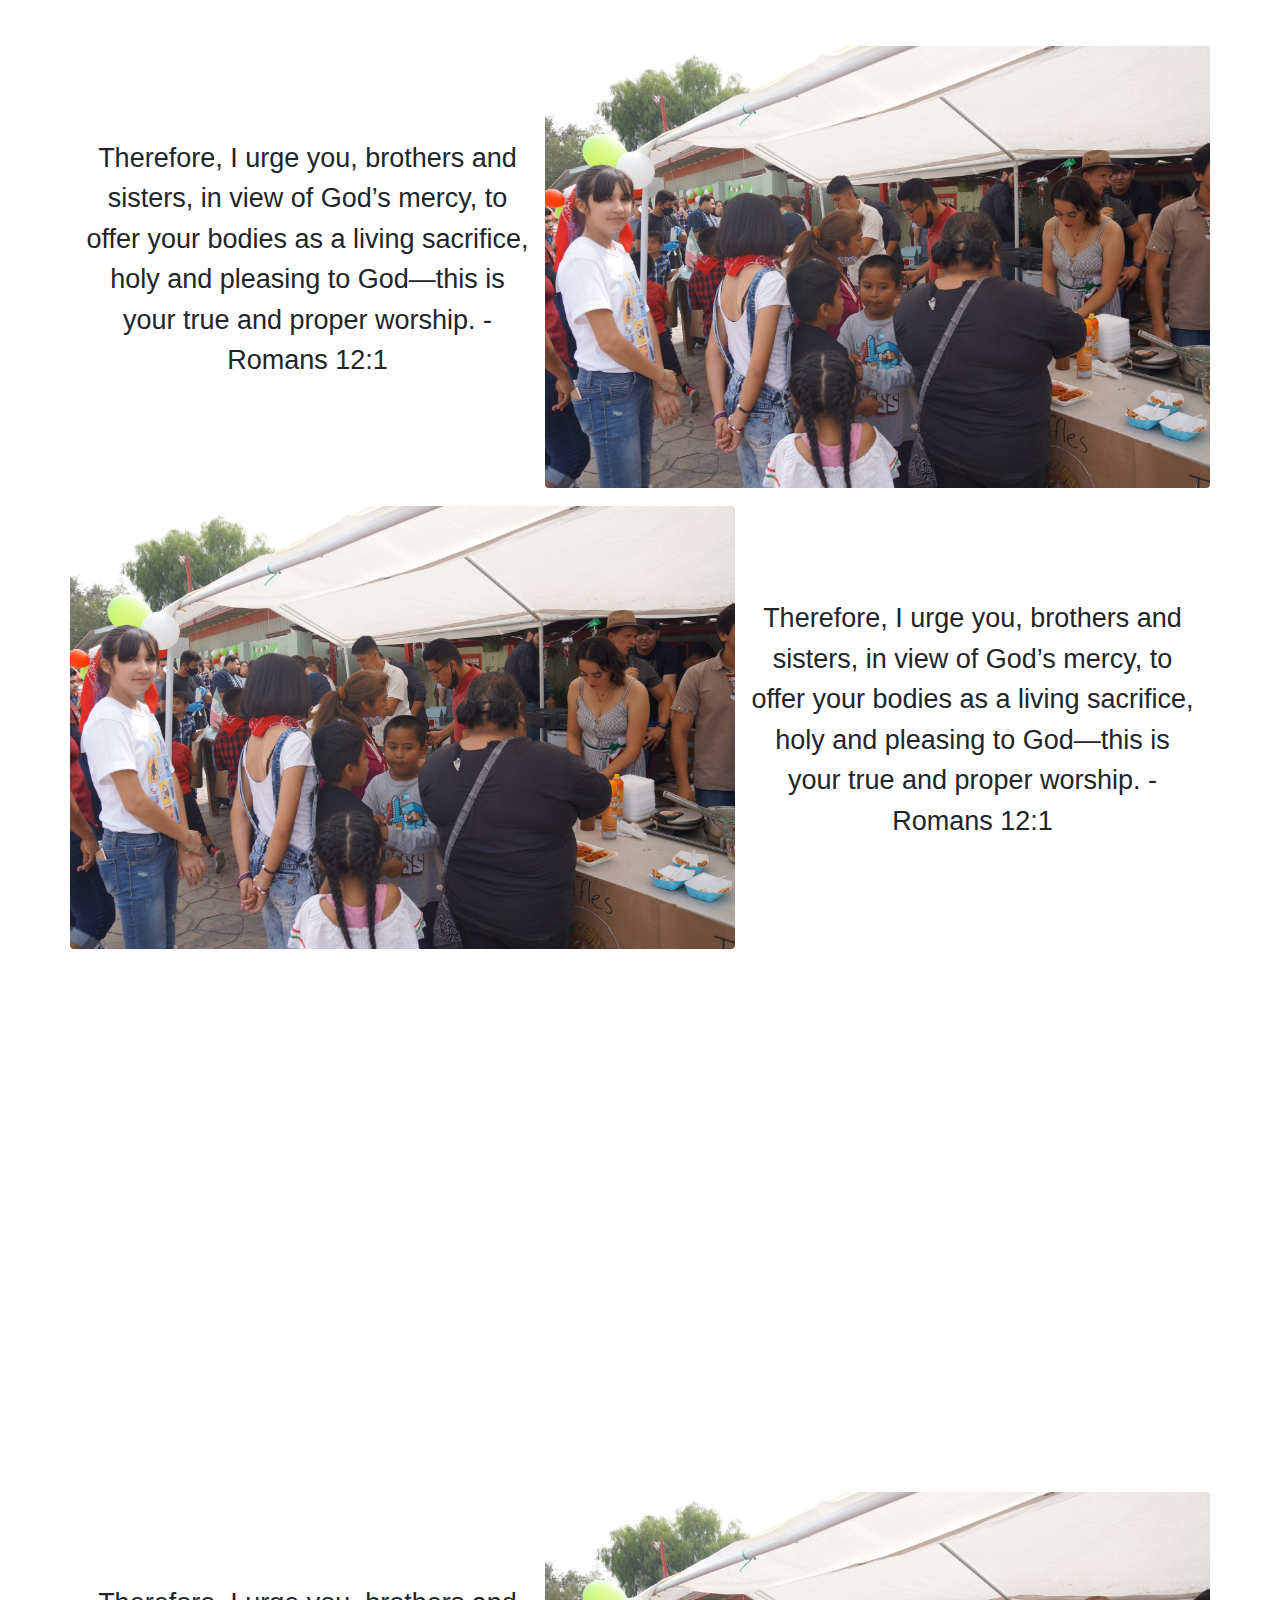
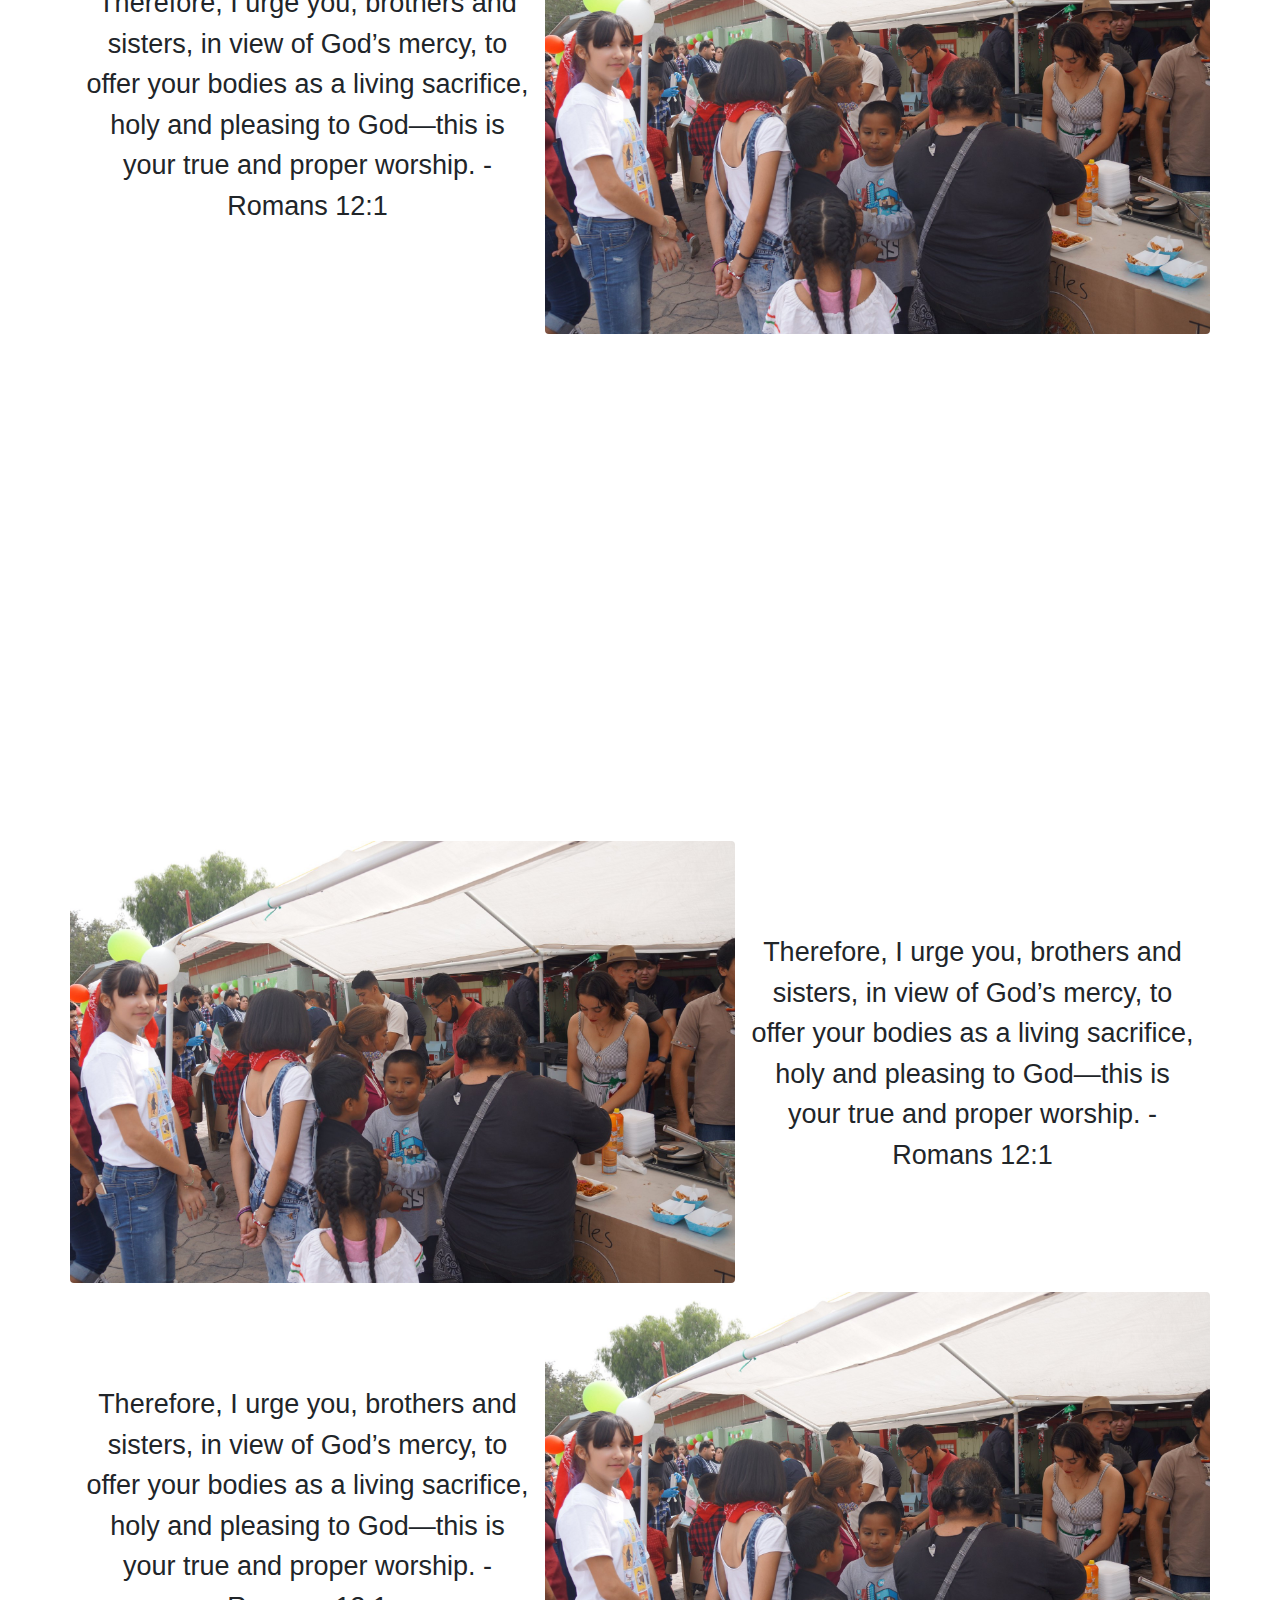
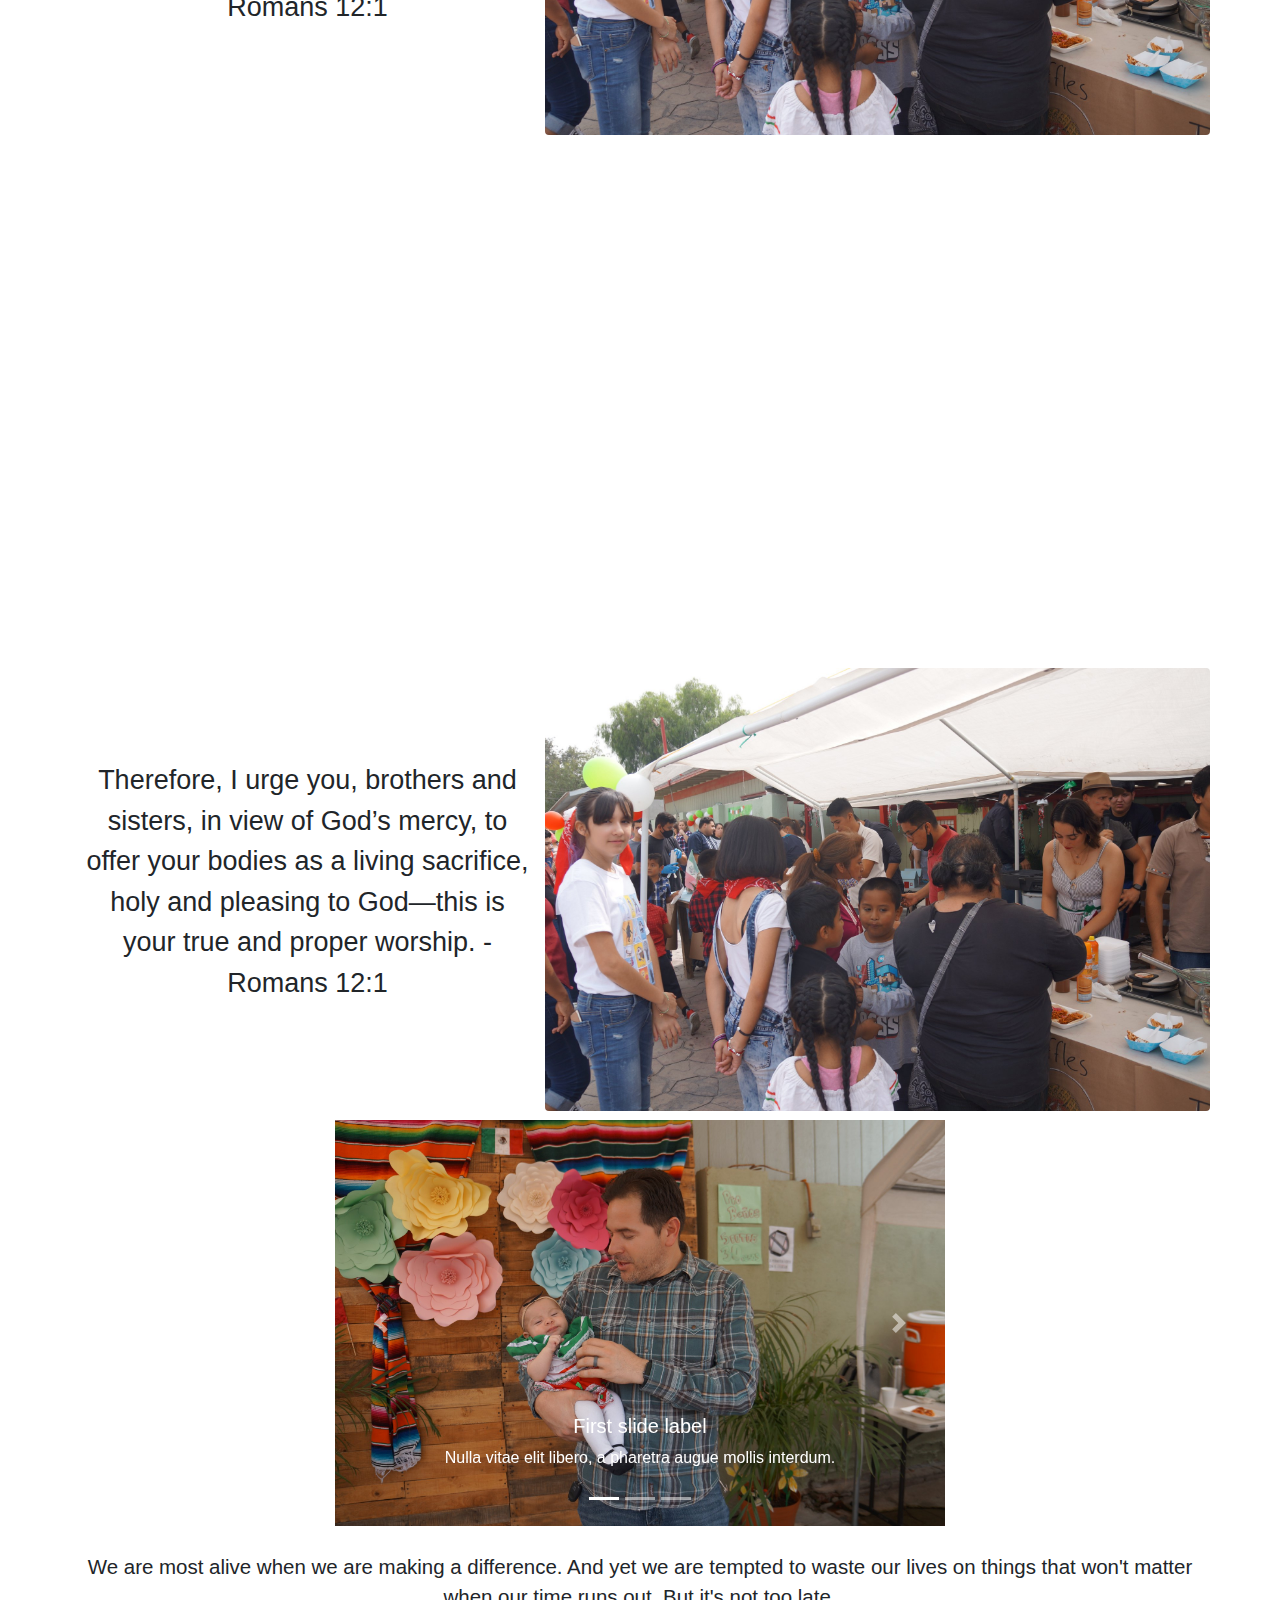
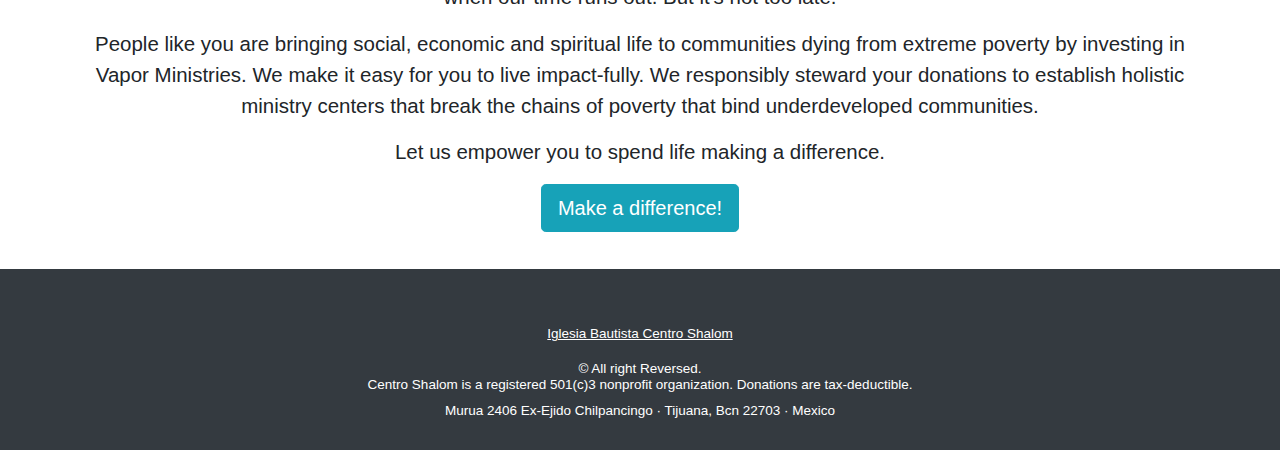
==== commit 248e8584: "navbar edited" ====
--- a/public/index.html
+++ b/public/index.html
@@ -15,96 +15,97 @@
 </head>
 
 <body>
-  <nav class="navbar sticky-top navbar-expand-lg navbar-dark"
-    style="background-color:#4D99A0; box-shadow: 0 4px 8px 0 rgba(0, 0, 0, 0.2), 0 6px 20px 0 rgba(0, 0, 0, 0.19);">
-
-    <a class="navbar-brand" href="#" style="color: #FFFFFF">
-      <img src="../src/images/logoshalom.png" width="30" height="30" class="d-inline-block align-top" alt=""
-        loading="lazy" />
-      Centro Shalom
-    </a>
-    <button class="navbar-toggler" type="button" data-toggle="collapse" data-target="#navbarSupportedContent"
-      aria-controls="navbarSupportedContent" aria-expanded="false" aria-label="Toggle navigation">
-      <span class="navbar-toggler-icon"></span>
-    </button>
-
-    <div class="collapse navbar-collapse" id="navbarSupportedContent">
-      <ul class="navbar-nav mr-auto">
-        <li class="nav-item active">
-          <a class="nav-link" href="#" style="color: #FFFFFF">Home <span class="sr-only">(current)</span></a>
-        </li>
-
-        <li class="nav-item dropdown">
-          <a class="nav-link dropdown-toggle" href="#" style="color: #FFFFFF" id="navbarDropdown" role="button"
-            data-toggle="dropdown" aria-haspopup="true" aria-expanded="false">
-            About Us
-          </a>
-          <div class="dropdown-menu" aria-labelledby="navbarDropdown">
-            <a class="dropdown-item" href="#">Who we are</a>
-            <a class="dropdown-item" href="#">Where we are</a>
-            <a class="dropdown-item" href="#">Our History</a>
-            <a class="dropdown-item" href="#">Staff</a>
-            <a class="dropdown-item" href="#">How we are funded</a>
-            <a class="dropdown-item" href="#">Board of Directors</a>
-        </li>
-
-
-        <li class="nav-item dropdown">
-          <a class="nav-link dropdown-toggle" href="#" style="color: #FFFFFF" id="navbarDropdown" role="button"
-            data-toggle="dropdown" aria-haspopup="true" aria-expanded="false">
-            Ministries
-          </a>
-          <div class="dropdown-menu" aria-labelledby="navbarDropdown">
-            <a class="dropdown-item" href="#">Shalom Crossfit</a>
-            <a class="dropdown-item" href="#">Ministry of Manna</a>
-            <a class="dropdown-item" href="#">Sponsor a child</a>
-            <a class="dropdown-item" href="#">Ministry of vines</a>
-            <a class="dropdown-item" href="#">Church in the neighborhood</a>
-            <a class="dropdown-item" href="#">Community outreach</a>
-        </li>
-
-
-        <li class="nav-item dropdown">
-          <a class="nav-link dropdown-toggle" href="#" style="color: #FFFFFF" id="navbarDropdown" role="button"
-            data-toggle="dropdown" aria-haspopup="true" aria-expanded="false">
-            Sanctuary Project
-          </a>
-          <div class="dropdown-menu" aria-labelledby="navbarDropdown">
-            <a class="dropdown-item" href="#">Project history and progress</a>
-            <a class="dropdown-item" href="#">Funding status</a>
-            <a class="dropdown-item" href="#">Contribute to the project</a>
-        </li>
-
-
-        <li class="nav-item">
-          <a class="nav-link" href="#" style="color: #FFFFFF">
-            Get Involved
-          </a>
-        </li>
-
-        <li class="nav-item">
-          <a class="nav-link" href="#" style="color: #FFFFFF">
-            Contact Us
-          </a>
-        </li>
-
-        <li class="nav-item">
-          <a class="nav-link" href="#" style="color: #FFFFFF">
-            Donate <span class="badge badge-secondary">New</span>
-          </a>
-        </li>
-
-
-      </ul>
-    </div>
-  </nav>
+  <nav class="navbar sticky-top navbar-expand-lg navbar-light bg-light"
+  style="box-shadow: 0 4px 8px 0 rgba(0, 0, 0, 0.2), 0 6px 20px 0 rgba(0, 0, 0, 0.19);">
+
+  <a class="navbar-brand" href="#">
+    <img src="../src/images/logoshalom.png" width="75" height="75" class="d-inline-block align-top" alt=""
+      loading="lazy"/>
+    <a style="margin-right: 20;"><b>Centro Shalom</b></a>
+  </a>
+  <button class="navbar-toggler" type="button" data-toggle="collapse" data-target="#navbarSupportedContent"
+    aria-controls="navbarSupportedContent" aria-expanded="false" aria-label="Toggle navigation">
+    <span class="navbar-toggler-icon"></span>
+  </button>
+
+  <div class="collapse navbar-collapse" id="navbarSupportedContent">
+    <ul class="navbar-nav mr-auto">
+      <li class="nav-item active">
+        <a class="nav-link" href="#">Home <span class="sr-only">(current)</span></a>
+      </li>
+
+      <li class="nav-item dropdown">
+        <a class="nav-link dropdown-toggle" href="#" id="navbarDropdown" role="button"
+          data-toggle="dropdown" aria-haspopup="true" aria-expanded="false">
+          About Us
+        </a>
+        <div class="dropdown-menu" aria-labelledby="navbarDropdown">
+          <a class="dropdown-item" href="#">Who we are</a>
+          <a class="dropdown-item" href="#">Where we are</a>
+          <a class="dropdown-item" href="#">Our History</a>
+          <a class="dropdown-item" href="#">How we are funded</a>
+      </li>
+
+
+      <li class="nav-item dropdown">
+        <a class="nav-link dropdown-toggle" href="#" id="navbarDropdown" role="button"
+          data-toggle="dropdown" aria-haspopup="true" aria-expanded="false">
+          Ministries
+        </a>
+        <div class="dropdown-menu" aria-labelledby="navbarDropdown">
+          <a class="dropdown-item" href="#">Shalom Crossfit</a>
+          <a class="dropdown-item" href="#">Ministry of Manna</a>
+          <a class="dropdown-item" href="#">Sponsor a child</a>
+          <a class="dropdown-item" href="#">Ministry of vines</a>
+          <a class="dropdown-item" href="#">Church in the neighborhood</a>
+          <a class="dropdown-item" href="#">Community outreach</a>
+      </li>
+
+      <li class="nav-item">
+        <a class="nav-link" href="#">
+          Sanctuary Project
+        </a>
+      </li>
+
+      <li class="nav-item">
+        <a class="nav-link" href="#">
+          Staff
+        </a>
+      </li>
+
+      <li class="nav-item">
+        <a class="nav-link" href="#">
+          Board of Directors
+        </a>
+      </li>
+
+      <li class="nav-item">
+        <a class="nav-link" href="#">
+          Get Involved
+        </a>
+      </li>
+
+      <li class="nav-item">
+        <a class="nav-link" href="#">
+          Contact Us
+        </a>
+      </li>
+
+      <li class="nav-item">
+        <a class="nav-link" href="#">
+          Donate <span class="badge badge-secondary">New</span>
+        </a>
+      </li>
+    </ul>
+  </div>
+</nav>
 
   <div class="container-fluid" style="background: #4A858A; padding-top: 1vh; padding-bottom: 1vh;">
     <div class="row justify-content-center align-items-center">
       <div class="col-1">
         <i class="fas fa-hand-holding-heart" style="font-size: 5vmin;"></i>
       </div>
-      <div class="col-6 d-flex justify-content-center text-center" style="color: #FFFFFF; font-size: 1vmax";>
+      <div class="col-6 d-flex justify-content-center text-center" style="color: #FFFFFF; font-size: 2.5vmin";>
         <text><b>Support our COVID-19 Bridge Fund and help us extend life-sustaining
             services to hundreds of thousands living in extreme poverty.</b> <br>
           <a href="#" class="btn btn-info"
@@ -129,12 +130,12 @@
     </div>
   </div>
 
-  <div class="container-fluid" style="padding-left: 0; padding-right: 1%;">
+  <div class="container-fluid">
     <div class='row'>
-      <div class='col-md-12'>
+      <div class='col' style="padding: 0;">
         <img src='../src/images/main/1.jpg' class='img-fluid w-100'>
         <div class="overlay">
-          <div class="textaboveimg" style="color: white;">Un texto que va encima de una buena imagen</div>
+          <div class="textaboveimg" style="color: white; font-size: 4.5vmin;">Un texto que va encima de una buena imagen</div>
         </div>
       </div>
     </div>
@@ -198,19 +199,18 @@
 
 
   <div class="container" id="fixed-bg">
-    <div class="textaboveimgfixed">Ya mero terminamos lesgo</div>
+    <div class="textaboveimgfixed" style="font-size: 4.5vmin;">Ya mero terminamos lesgo</div>
 </div>
 
 
 
 <div class="container" style="padding-top: 5vh; padding-bottom: 1vh; text-align: center">
-  <hr class="my-4">
-  <div class="row align-items-center">
-    <div class="col-sm">
-      <p>Therefore, I urge you, brothers and sisters, in view of God’s mercy, to offer your bodies as a living
-        sacrifice, holy and pleasing to God—this is your true and proper worship. -Romans 12:1</p>
-    </div>
-    <div class="col-sm">
+  <div class="row align-items-center">
+    <div class="col-5" style="font-size: 3vmin;">
+      <p>Therefore, I urge you, brothers and sisters, in view of God’s mercy, to offer your bodies as a living
+        sacrifice, holy and pleasing to God—this is your true and proper worship. -Romans 12:1</p>
+    </div>
+    <div class="col-7" style="padding: 0;">
       <img src="../src/images/main/4.jpg" alt="..." class="rounded mx-auto d-block" width="100%">
     </div>
   </div>
@@ -219,10 +219,10 @@
 <div class="container" style="padding-top: 1vh; padding-bottom: 1vh; text-align: center">
   <div class="row align-items-center">
 
-    <div class="col-sm-6">
-      <img src="../src/images/main/4.jpg" alt="..." class="rounded mx-auto d-block" width="100%">
-    </div>
-    <div class="col-sm-6">
+    <div class="col-7" style="padding: 0;">
+      <img src="../src/images/main/4.jpg" alt="..." class="rounded mx-auto d-block" width="100%">
+    </div>
+    <div class="col-5" style="font-size: 3vmin;">
       <p>Therefore, I urge you, brothers and sisters, in view of God’s mercy, to offer your bodies as a living
         sacrifice, holy and pleasing to God—this is your true and proper worship. -Romans 12:1</p>
     </div>
@@ -231,24 +231,23 @@
 
 
 <div class="container" id="fixed-bg">
-  <div class="textaboveimgfixed">Ya mero terminamos lesgo</div>
+  <div class="textaboveimgfixed" style="font-size: 4.5vmin;">Ya mero terminamos lesgo</div>
 </div>
 
 <div class="container" style="padding-top: 5vh; padding-bottom: 1vh; text-align: center">
-  <hr class="my-4">
-  <div class="row align-items-center">
-    <div class="col-sm">
-      <p>Therefore, I urge you, brothers and sisters, in view of God’s mercy, to offer your bodies as a living
-        sacrifice, holy and pleasing to God—this is your true and proper worship. -Romans 12:1</p>
-    </div>
-    <div class="col-sm">
+  <div class="row align-items-center">
+    <div class="col-5" style="font-size: 3vmin;">
+      <p>Therefore, I urge you, brothers and sisters, in view of God’s mercy, to offer your bodies as a living
+        sacrifice, holy and pleasing to God—this is your true and proper worship. -Romans 12:1</p>
+    </div>
+    <div class="col-7" style="padding: 0;">
       <img src="../src/images/main/4.jpg" alt="..." class="rounded mx-auto d-block" width="100%">
     </div>
   </div>
 </div>
 
 <div class="container" id="fixed-bg">
-  <div class="textaboveimgfixed">Ya mero terminamos lesgo</div>
+  <div class="textaboveimgfixed" style="font-size: 4.5vmin;">Ya mero terminamos lesgo</div>
 </div>
 
 
@@ -256,43 +255,41 @@
 <div class="container" style="padding-top: 1vh; padding-bottom: 1vh; text-align: center">
   <div class="row align-items-center">
 
-    <div class="col-sm-6">
-      <img src="../src/images/main/4.jpg" alt="..." class="rounded mx-auto d-block" width="100%">
-    </div>
-    <div class="col-sm-6">
-      <p>Therefore, I urge you, brothers and sisters, in view of God’s mercy, to offer your bodies as a living
-        sacrifice, holy and pleasing to God—this is your true and proper worship. -Romans 12:1</p>
-    </div>
-  </div>
-</div>
+    <div class="col-7" style="padding: 0;">
+      <img src="../src/images/main/4.jpg" alt="..." class="rounded mx-auto d-block" width="100%">
+    </div>
+    <div class="col-5" style="font-size: 3vmin;">
+      <p>Therefore, I urge you, brothers and sisters, in view of God’s mercy, to offer your bodies as a living
+        sacrifice, holy and pleasing to God—this is your true and proper worship. -Romans 12:1</p>
+    </div>
+  </div>
+</div>
+
+<div class="container" style="text-align: center">
+  <div class="row align-items-center">
+    <div class="col-5" style="font-size: 3vmin;">
+      <p>Therefore, I urge you, brothers and sisters, in view of God’s mercy, to offer your bodies as a living
+        sacrifice, holy and pleasing to God—this is your true and proper worship. -Romans 12:1</p>
+    </div>
+    <div class="col-7" style="padding: 0;">
+      <img src="../src/images/main/4.jpg" alt="..." class="rounded mx-auto d-block" width="100%">
+    </div>
+  </div>
+</div>
+
+
+<div class="container" id="fixed-bg">
+  <div class="textaboveimgfixed" style="font-size: 4.5vmin;">Ya mero terminamos lesgo</div>
+</div>
+
 
 <div class="container" style="padding-top: 5vh; padding-bottom: 1vh; text-align: center">
-  <hr class="my-4">
-  <div class="row align-items-center">
-    <div class="col-sm">
-      <p>Therefore, I urge you, brothers and sisters, in view of God’s mercy, to offer your bodies as a living
-        sacrifice, holy and pleasing to God—this is your true and proper worship. -Romans 12:1</p>
-    </div>
-    <div class="col-sm">
-      <img src="../src/images/main/4.jpg" alt="..." class="rounded mx-auto d-block" width="100%">
-    </div>
-  </div>
-</div>
-
-
-<div class="container" id="fixed-bg">
-  <div class="textaboveimgfixed">Ya mero terminamos lesgo</div>
-</div>
-
-
-<div class="container" style="padding-top: 5vh; padding-bottom: 1vh; text-align: center">
-  <hr class="my-4">
-  <div class="row align-items-center">
-    <div class="col-sm">
-      <p>Therefore, I urge you, brothers and sisters, in view of God’s mercy, to offer your bodies as a living
-        sacrifice, holy and pleasing to God—this is your true and proper worship. -Romans 12:1</p>
-    </div>
-    <div class="col-sm">
+  <div class="row align-items-center">
+    <div class="col-5" style="font-size: 3vmin;">
+      <p>Therefore, I urge you, brothers and sisters, in view of God’s mercy, to offer your bodies as a living
+        sacrifice, holy and pleasing to God—this is your true and proper worship. -Romans 12:1</p>
+    </div>
+    <div class="col-7" style="padding: 0;">
       <img src="../src/images/main/4.jpg" alt="..." class="rounded mx-auto d-block" width="100%">
     </div>
   </div>
@@ -351,11 +348,11 @@
   <div class="container" style="margin-top: 2%; margin-bottom: 1%">
     <div class="row">
       <div class="col" style="font-size: 1.6vmax; text-align: center;">
-        <p>We are most alive when we are making a difference. And yet we are tempted to waste our lives on things that won't matter when our time runs out. But it's not too late. 
-          People like you are bringing social, economic and spiritual life to communities dying from extreme 
+        <p>We are most alive when we are making a difference. And yet we are tempted to waste our lives on things that won't matter when our time runs out. But it's not too late. </p>
+          <p>People like you are bringing social, economic and spiritual life to communities dying from extreme 
           poverty by investing in Vapor Ministries. We make it easy for you to live impact-fully. We responsibly 
-          steward your donations to establish holistic ministry centers that break the chains of poverty that bind underdeveloped communities. 
-          Let us empower you to spend life making a difference.</p>
+          steward your donations to establish holistic ministry centers that break the chains of poverty that bind underdeveloped communities.</p>
+          <p>Let us empower you to spend life making a difference.</p>
       </div>
     </div>
     <div class="row">
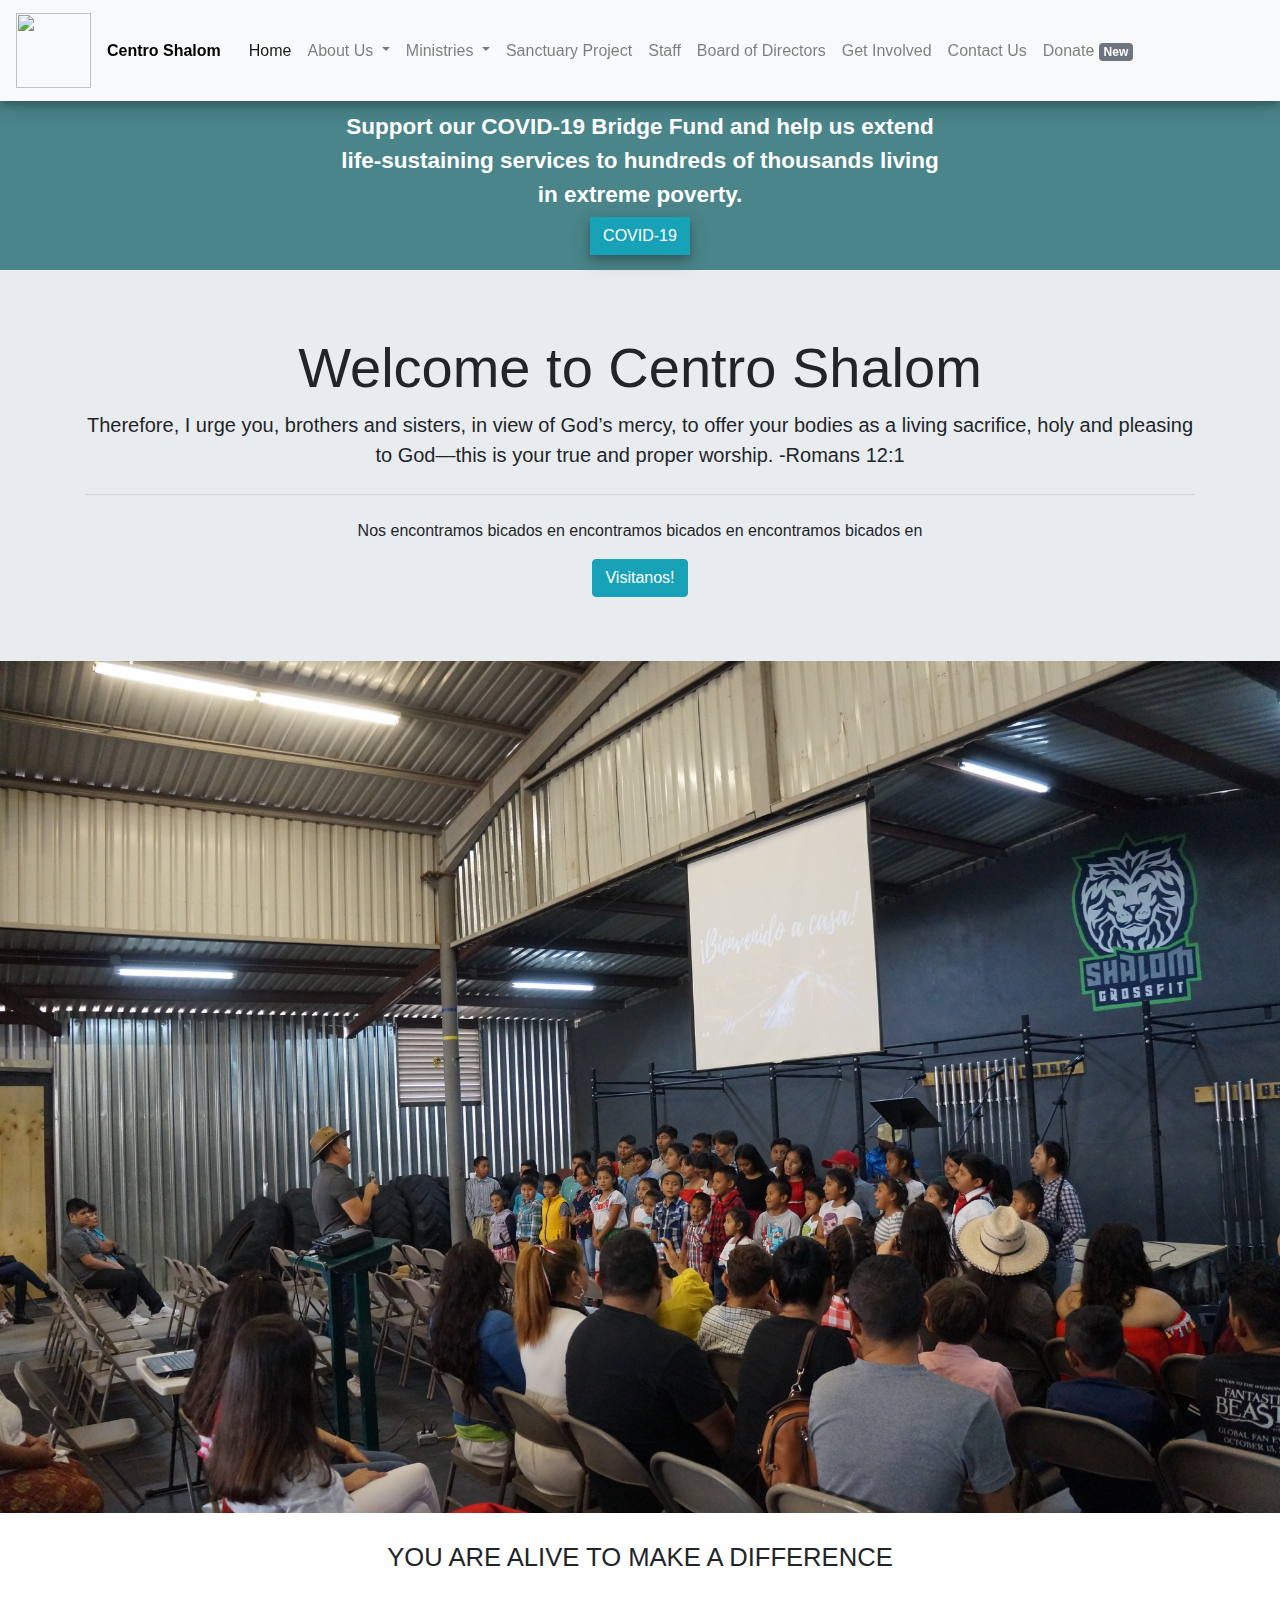
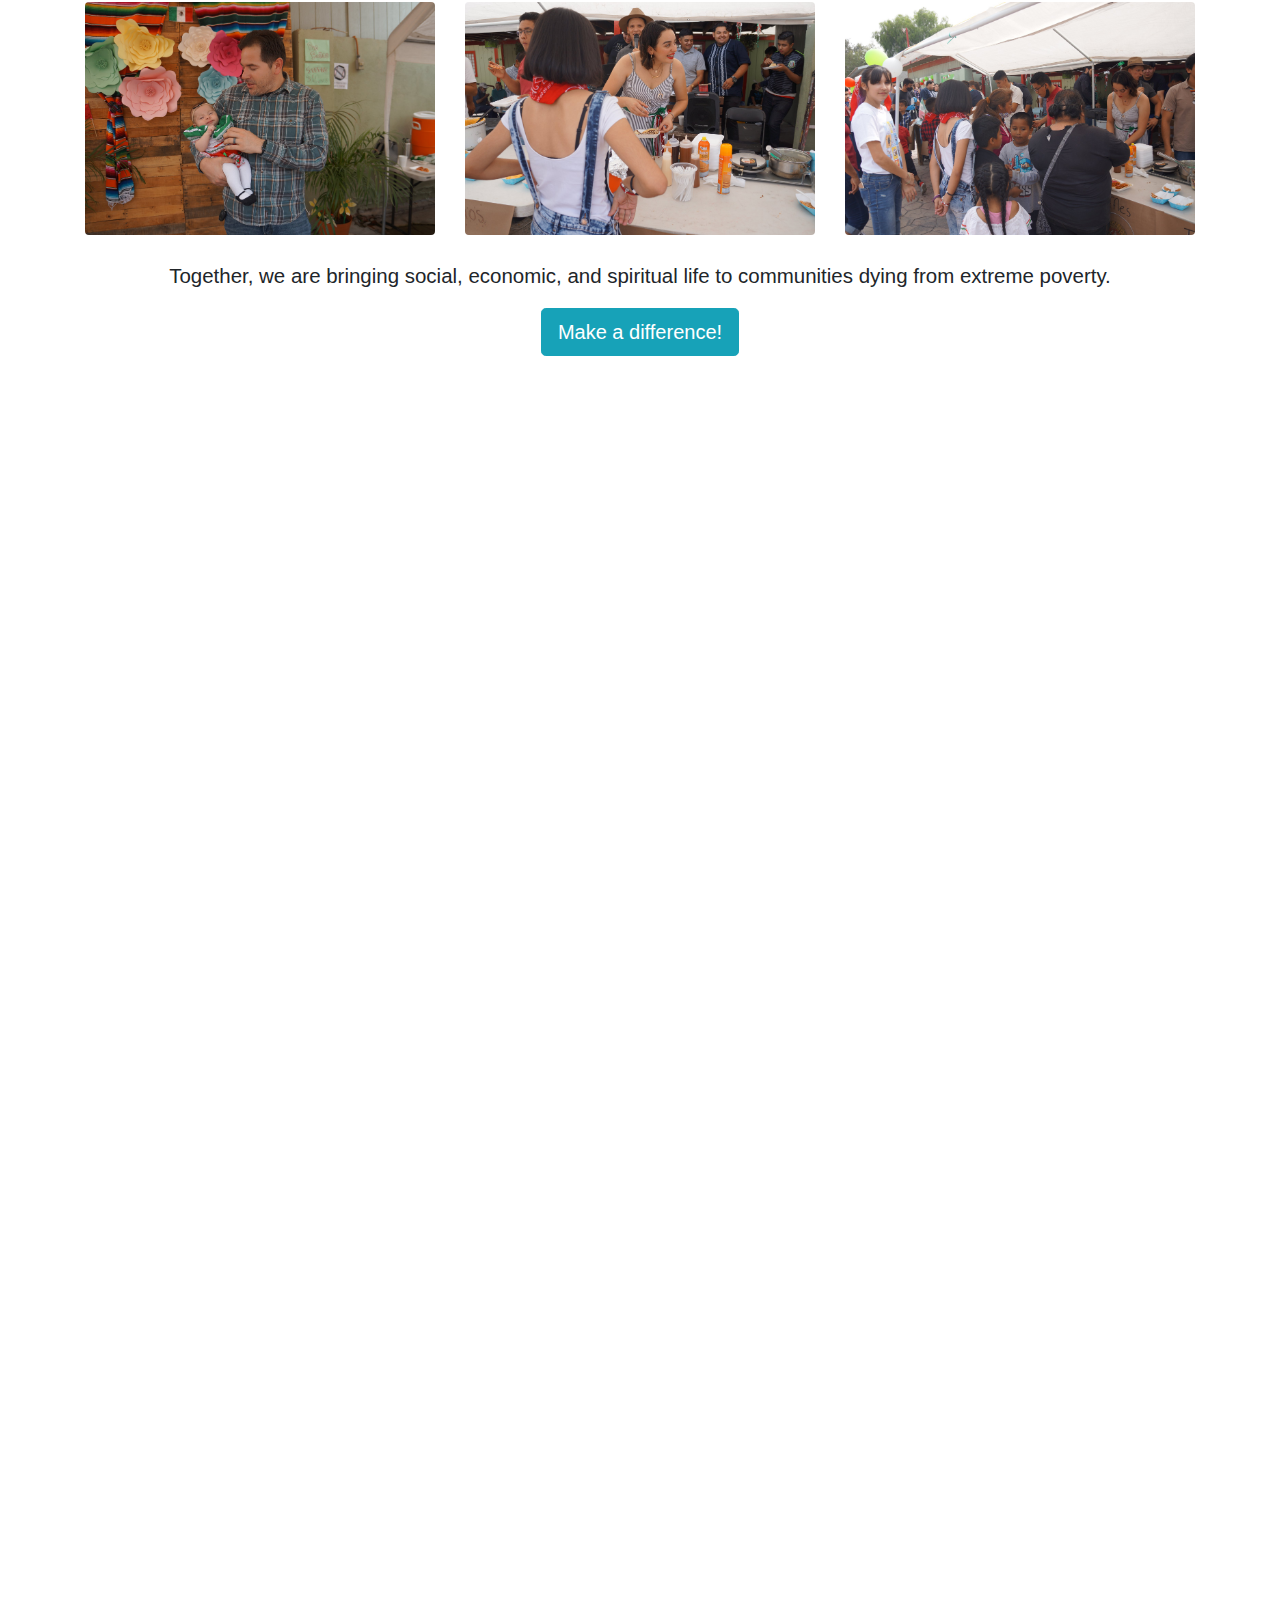
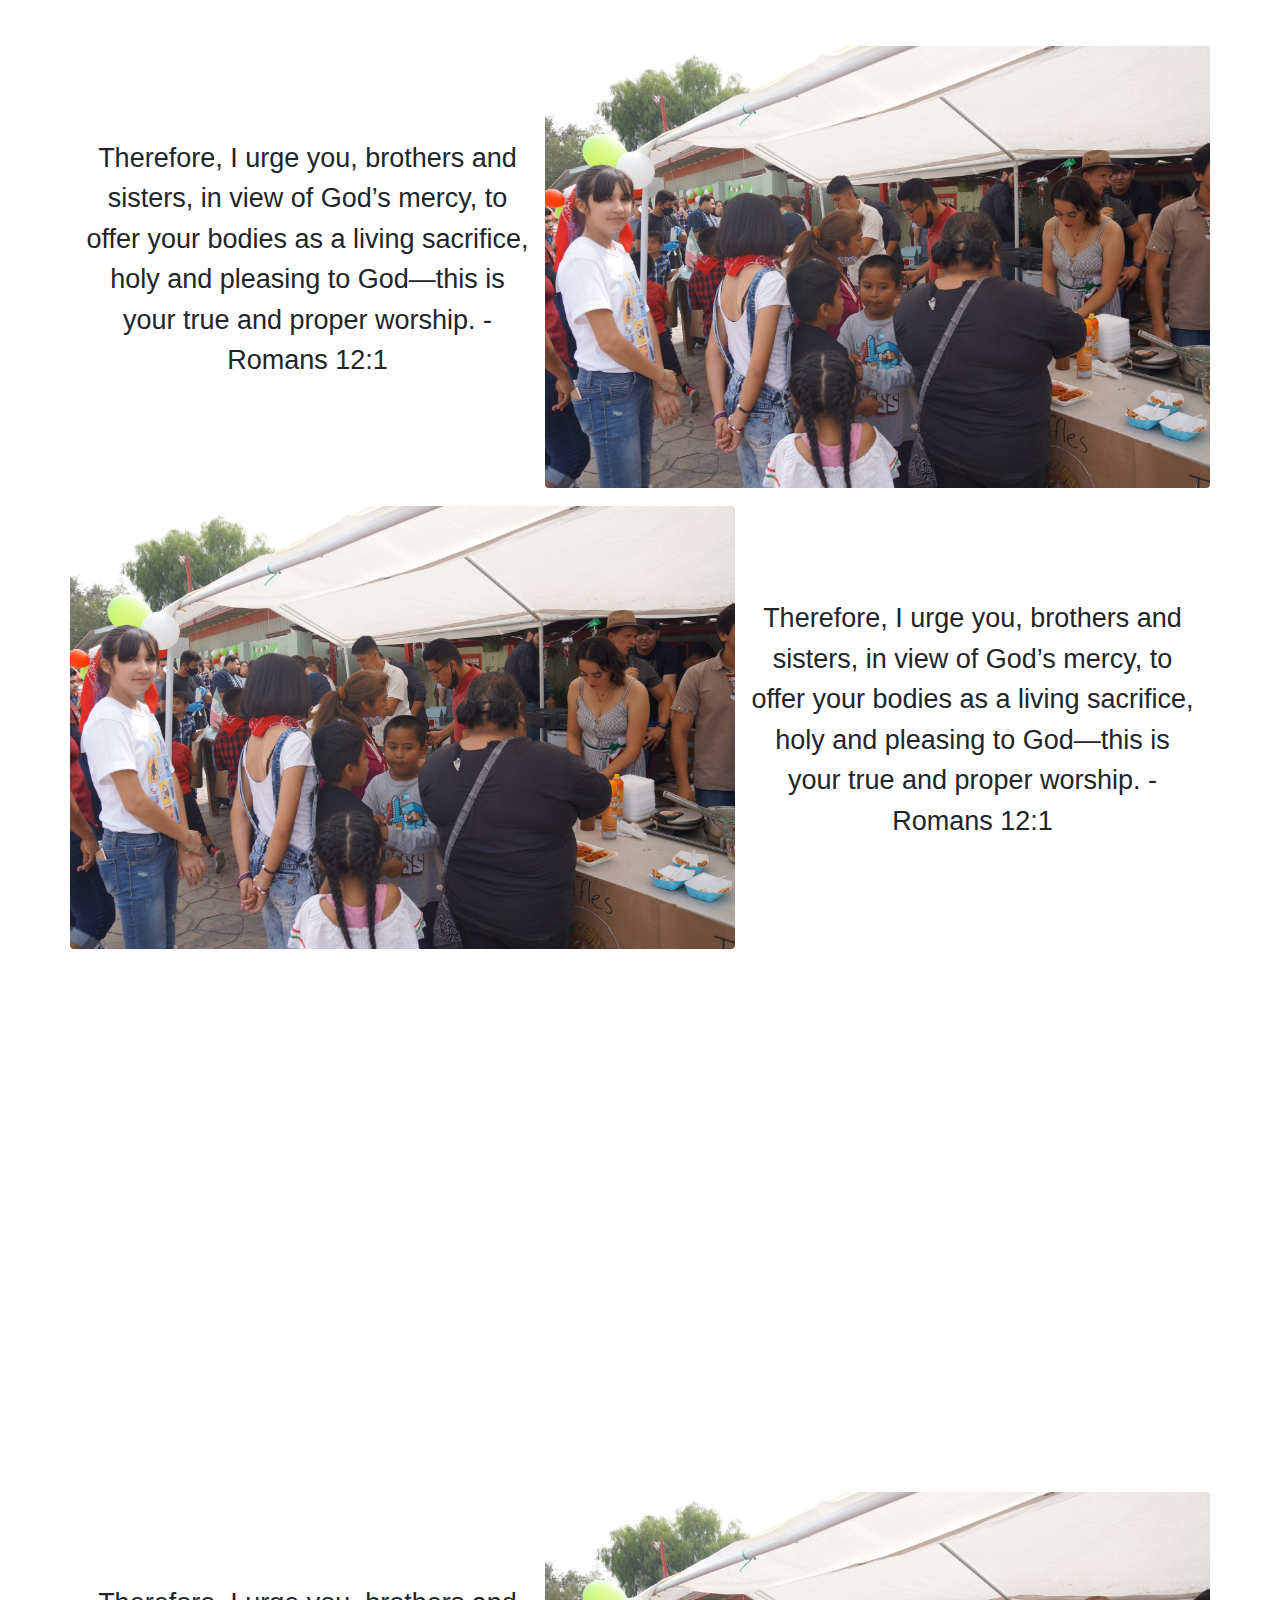
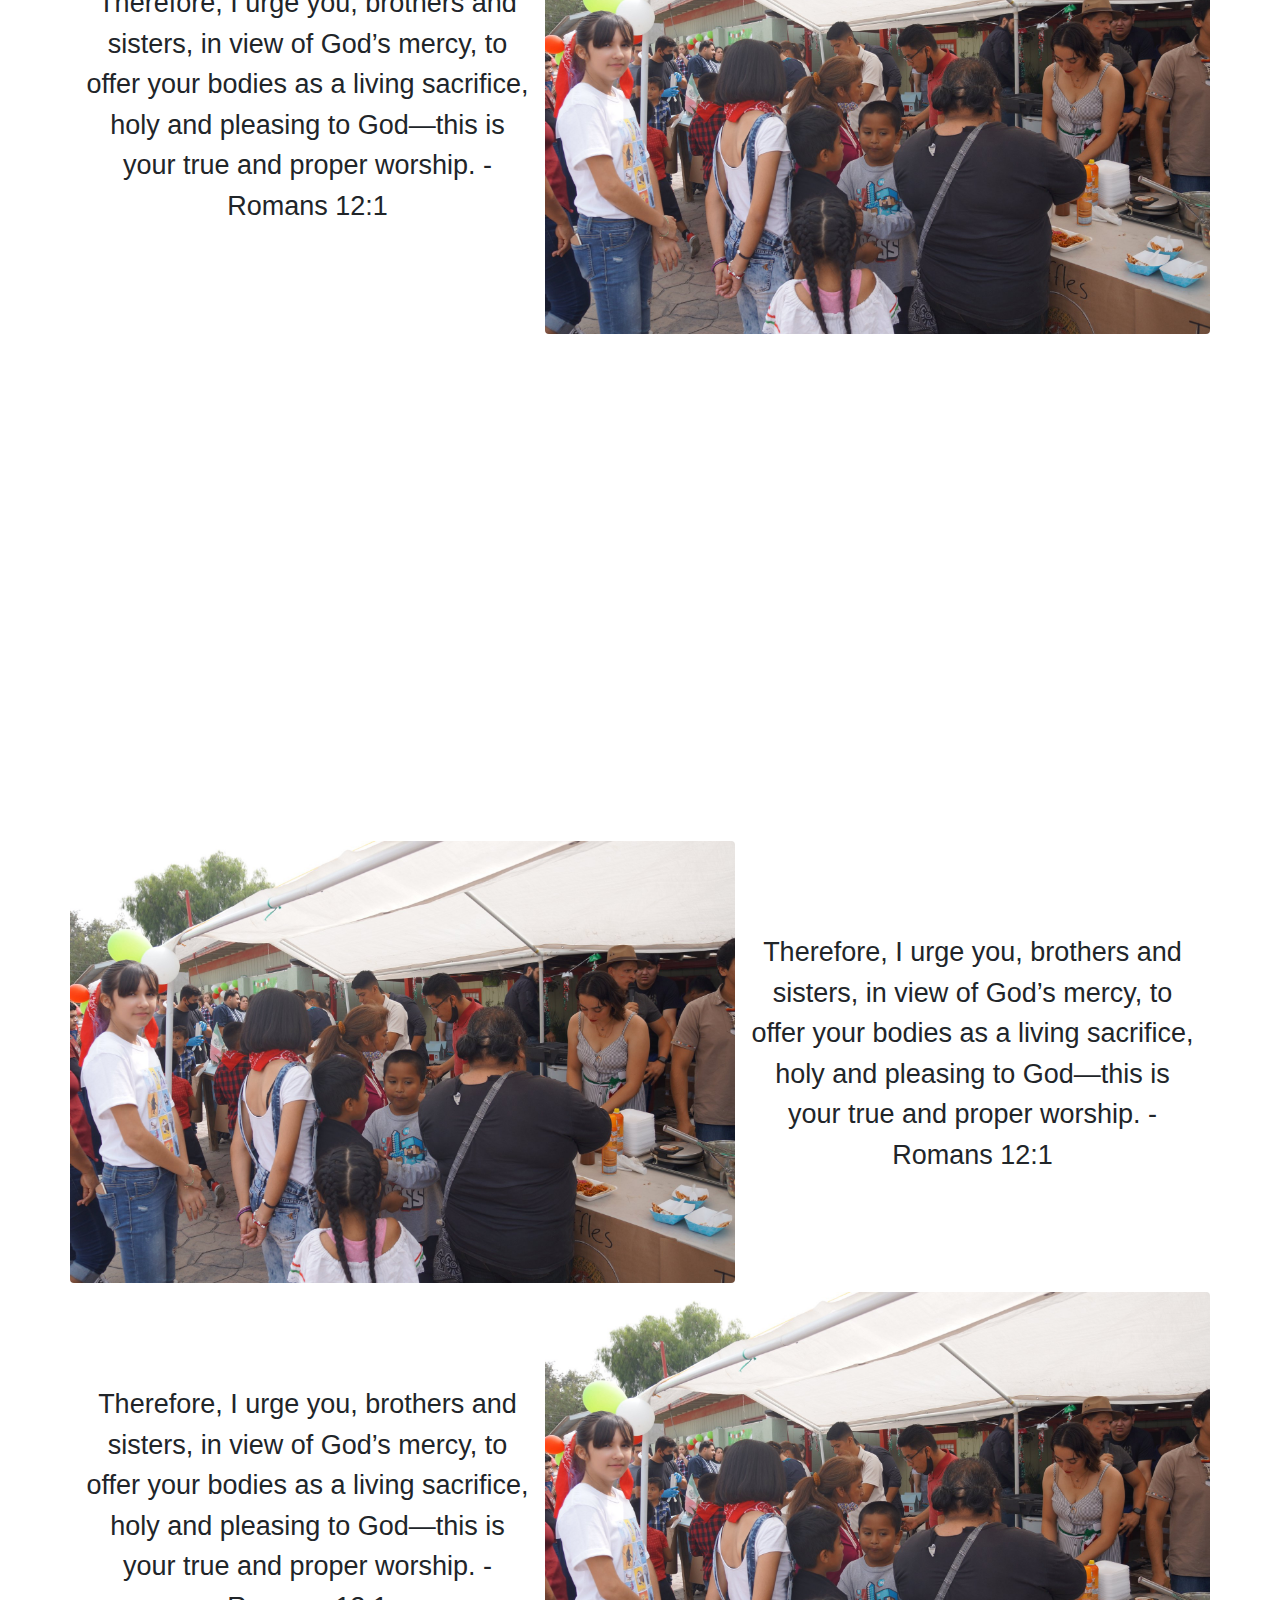
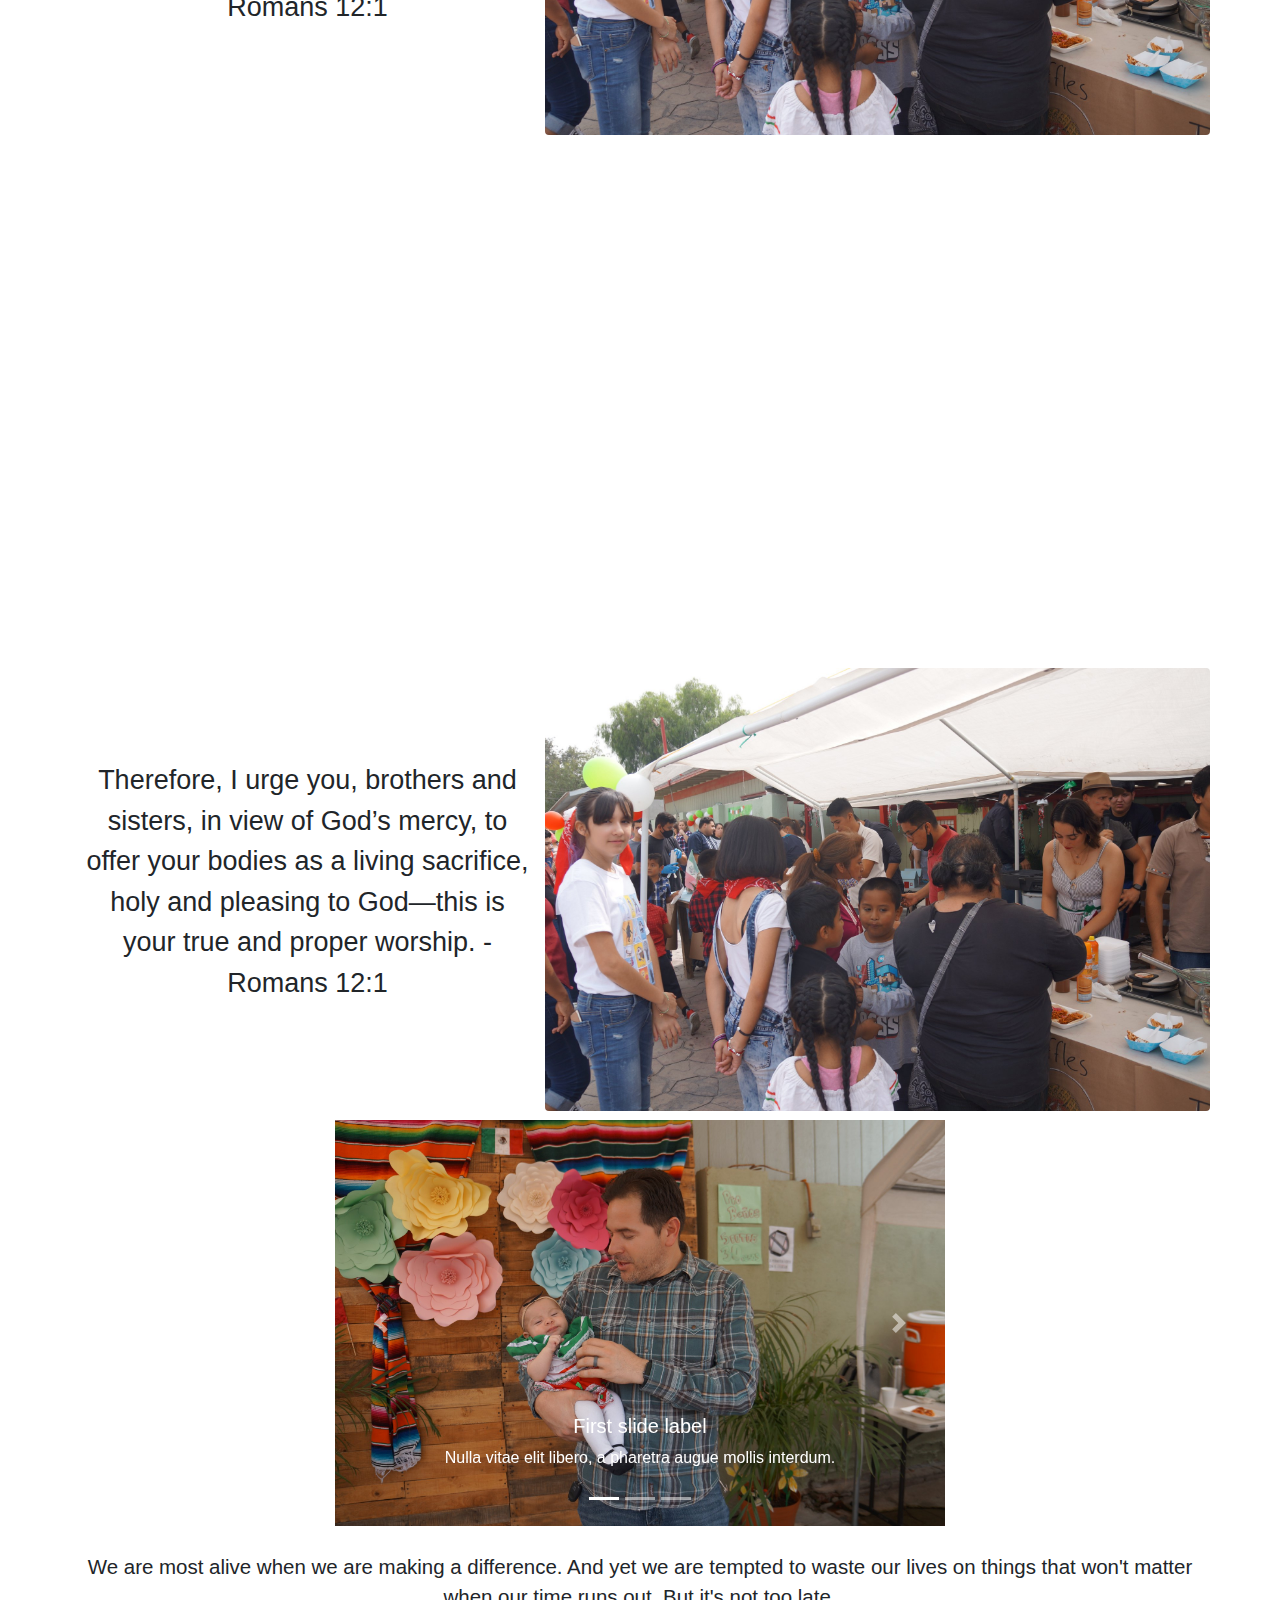
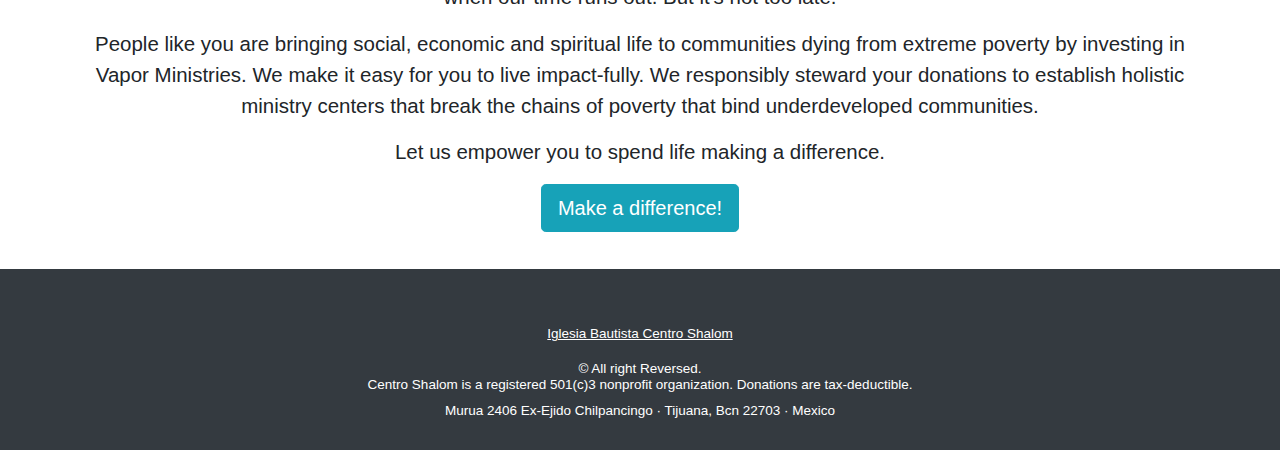
==== commit b14fbec7: "mapa y navabar bien" ====
--- a/public/index.html
+++ b/public/index.html
@@ -18,10 +18,10 @@
   <nav class="navbar sticky-top navbar-expand-lg navbar-light bg-light"
   style="box-shadow: 0 4px 8px 0 rgba(0, 0, 0, 0.2), 0 6px 20px 0 rgba(0, 0, 0, 0.19);">
 
-  <a class="navbar-brand" href="#">
+  <a class="navbar-brand" href="index.html">
     <img src="../src/images/logoshalom.png" width="75" height="75" class="d-inline-block align-top" alt=""
       loading="lazy"/>
-    <a style="margin-right: 20;"><b>Centro Shalom</b></a>
+    <a href="" style="margin-right: 20; color: #000000; text-decoration: none"><b>Centro Shalom</b></a>
   </a>
   <button class="navbar-toggler" type="button" data-toggle="collapse" data-target="#navbarSupportedContent"
     aria-controls="navbarSupportedContent" aria-expanded="false" aria-label="Toggle navigation">
@@ -31,7 +31,7 @@
   <div class="collapse navbar-collapse" id="navbarSupportedContent">
     <ul class="navbar-nav mr-auto">
       <li class="nav-item active">
-        <a class="nav-link" href="#">Home <span class="sr-only">(current)</span></a>
+        <a class="nav-link" href="index.html">Home <span class="sr-only">(current)</span></a>
       </li>
 
       <li class="nav-item dropdown">
@@ -40,11 +40,11 @@
           About Us
         </a>
         <div class="dropdown-menu" aria-labelledby="navbarDropdown">
-          <a class="dropdown-item" href="#">Who we are</a>
-          <a class="dropdown-item" href="#">Where we are</a>
-          <a class="dropdown-item" href="#">Our History</a>
-          <a class="dropdown-item" href="#">How we are funded</a>
-      </li>
+          <a class="dropdown-item" href="about.html">Who we are</a>
+          <a class="dropdown-item" href="about.html">Our History</a>
+          <a class="dropdown-item" href="about.html">How we are funded</a>
+          <a class="dropdown-item" href="about.html">Where we are</a>
+        </li>
 
 
       <li class="nav-item dropdown">
@@ -53,46 +53,46 @@
           Ministries
         </a>
         <div class="dropdown-menu" aria-labelledby="navbarDropdown">
-          <a class="dropdown-item" href="#">Shalom Crossfit</a>
-          <a class="dropdown-item" href="#">Ministry of Manna</a>
-          <a class="dropdown-item" href="#">Sponsor a child</a>
-          <a class="dropdown-item" href="#">Ministry of vines</a>
-          <a class="dropdown-item" href="#">Church in the neighborhood</a>
-          <a class="dropdown-item" href="#">Community outreach</a>
-      </li>
-
-      <li class="nav-item">
-        <a class="nav-link" href="#">
+          <a class="dropdown-item" href="crossfit.html">Shalom Crossfit</a>
+          <a class="dropdown-item" href="manna.html">Ministry of Manna</a>
+          <a class="dropdown-item" href="child.html">Sponsor a child</a>
+          <a class="dropdown-item" href="vines.html">Ministry of vines</a>
+          <a class="dropdown-item" href="neighborhood.html">Church in the neighborhood</a>
+          <a class="dropdown-item" href="outreach.html">Community outreach</a>
+      </li>
+
+      <li class="nav-item">
+        <a class="nav-link" href="sanctuary.html">
           Sanctuary Project
         </a>
       </li>
 
       <li class="nav-item">
-        <a class="nav-link" href="#">
+        <a class="nav-link" href="staff.html">
           Staff
         </a>
       </li>
 
       <li class="nav-item">
-        <a class="nav-link" href="#">
+        <a class="nav-link" href="board.html">
           Board of Directors
         </a>
       </li>
 
       <li class="nav-item">
-        <a class="nav-link" href="#">
+        <a class="nav-link" href="involved.html">
           Get Involved
         </a>
       </li>
 
       <li class="nav-item">
-        <a class="nav-link" href="#">
+        <a class="nav-link" href="contact.html">
           Contact Us
         </a>
       </li>
 
       <li class="nav-item">
-        <a class="nav-link" href="#">
+        <a class="nav-link" href="donate.html">
           Donate <span class="badge badge-secondary">New</span>
         </a>
       </li>
